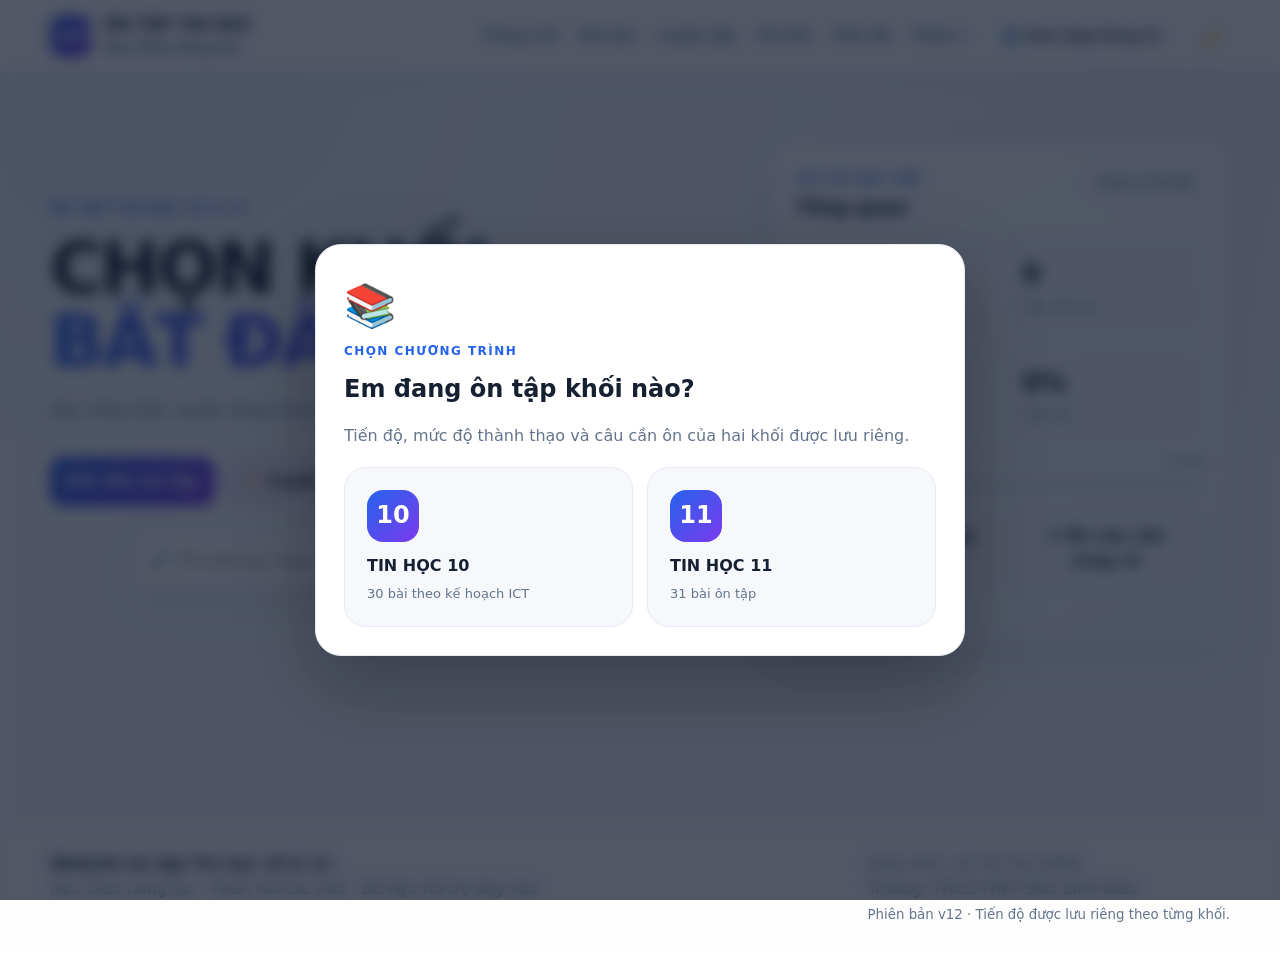
==== index.html @ 440d2042 "Nâng cấp website lên v12 - học theo năng lực" ====
<!doctype html>
<html lang="vi">
<head>
  <meta charset="utf-8">
  <meta name="viewport" content="width=device-width,initial-scale=1">
  <meta name="description" content="Hệ thống ôn tập số Tin học 10 và Tin học 11 theo hướng cá nhân hoá dựa trên dữ liệu học tập.">
  <title>Ôn tập Tin học 10 & 11 · Học theo năng lực</title>
  <link rel="stylesheet" href="style.css">
</head>
<body>
<header class="topbar">
  <div class="container nav">
    <div class="brand">
      <button id="courseBadge" class="brand-mark course-mark" title="Đổi khối">10/11</button>
      <div><span id="brandTitle">ÔN TẬP TIN HỌC</span><small id="brandSub">Học theo năng lực</small></div>
    </div>
    <nav id="navLinks" class="nav-links" aria-label="Điều hướng chính">
      <a href="#" data-nav="home">Trang chủ</a>
      <a href="#" data-nav="lessons">Bài học</a>
      <a href="#" data-nav="practice">Luyện tập</a>
      <a href="#" data-nav="exam">Thi thử</a>
      <a href="#" data-nav="progress">Tiến độ</a>
      <div class="more-nav">
        <button id="moreBtn" class="more-btn" type="button" aria-expanded="false">Thêm ▾</button>
        <div id="moreMenu" class="more-menu">
          <a href="#" data-nav="topics">Chủ đề</a>
          <a href="#" data-nav="flashcards">Flashcard</a>
          <a href="#" data-nav="wrong">Câu cần ôn</a>
          <a href="#" data-nav="guide">Hướng dẫn</a>
        </div>
      </div>
    </nav>
    <button id="studentBadge" class="student-badge" type="button" title="Sửa thông tin học sinh">👤 Chưa nhập thông tin</button>
    <button id="themeBtn" class="icon-btn" aria-label="Đổi giao diện">🌙</button>
    <button id="menuBtn" class="icon-btn menu-btn" aria-label="Mở menu">☰</button>
  </div>
</header>

<main class="container">
  <section id="view-home" class="view active">
    <div class="hero v12-hero">
      <div class="hero-main">
        <span class="eyebrow" id="heroEyebrow">ÔN TẬP TIN HỌC 10 & 11</span>
        <h1 id="heroTitle">CHỌN KHỐI<br><span class="gradient">BẮT ĐẦU ÔN TẬP</span></h1>
        <p id="heroText">Học theo bài, luyện theo mức độ, nhận phản hồi và lộ trình ôn tập phù hợp.</p>
        <div id="homeGreeting" class="home-greeting"></div>
        <div class="hero-actions">
          <button id="startBtn" class="btn primary">Bắt đầu ôn tập</button>
          <button id="adaptiveBtn" class="btn accent">✨ Luyện theo gợi ý</button>
          <button id="examBtn" class="btn ghost">Thi thử 30 câu</button>
          <button id="switchCourseBtn" class="btn ghost">Đổi khối</button>
        </div>
        <div class="search-wrap">
          <div class="search-box">🔎 <input id="searchInput" placeholder="Tìm bài học hoặc kiến thức..."></div>
          <div id="searchResults" class="search-results"></div>
        </div>
      </div>
      <aside class="hero-card v12-overview">
        <div class="overview-top"><div><span class="eyebrow">HỒ SƠ HỌC TẬP</span><h3 id="overviewTitle">Tổng quan</h3></div><span id="masteryBadge" class="mastery-badge neutral">Chưa có dữ liệu</span></div>
        <div class="stats">
          <div class="stat"><b id="statMastered">0</b><span>Thành thạo</span></div>
          <div class="stat"><b id="statAttempted">0</b><span>Câu đã làm</span></div>
          <div class="stat"><b id="statAccuracy">0%</b><span>Chính xác</span></div>
          <div class="stat"><b id="statProgress">0%</b><span>Tiến độ</span></div>
        </div>
        <div class="progress-copy"><span id="progressText">0/0 bài thành thạo</span><span>Tự lưu</span></div>
        <div class="progress-track"><span id="progressBar" style="width:0"></span></div>
        <div class="quick-row"><button id="diagnosticBtn">🎯 Đánh giá năng lực</button><button id="wrongBtn">↺ Ôn câu cần củng cố</button></div>
        <p class="source-note" id="courseNote"></p>
      </aside>
    </div>
    <div id="homeInsights" class="insight-grid"></div>
    <div id="homeCourseCards" class="course-inline"></div>
  </section>

  <section id="view-topics" class="view"><div class="section-head"><div><span class="eyebrow">LỘ TRÌNH ÔN TẬP</span><h2 id="topicHeading">Chủ đề</h2><p>Chọn chủ đề rồi mở từng bài để xem kiến thức và luyện tập.</p></div></div><div id="topicGrid" class="topic-grid"></div></section>
  <section id="view-lessons" class="view"><div class="section-head"><div><span class="eyebrow">BẢN ĐỒ BÀI HỌC</span><h2 id="lessonHeading">Bài học</h2><p class="status-legend"><span class="dot master"></span> Thành thạo ≥80% <span class="dot learning"></span> Đang củng cố 60–79% <span class="dot weak"></span> Cần ôn &lt;60%</p></div></div><div id="lessonGridAll" class="lesson-grid"></div></section>
  <section id="view-topic" class="view"><div id="topicDetail"></div></section>
  <section id="view-lesson" class="view"><div id="lessonDetail"></div></section>
  <section id="view-flashcards" class="view"><div id="flashContent"></div></section>
  <section id="view-practice" class="view"><div id="practiceContent"></div></section>
  <section id="view-quiz" class="view"><div class="quiz-shell"><div class="quiz-top"><div><h1 id="quizTitle">Luyện tập</h1><small id="quizStudent" class="quiz-student"></small></div><div class="quiz-badges"><span id="quizCounter">Câu 1/10</span><span id="quizTimer">⏱ --:--</span></div></div><div class="progress-track"><span id="quizProgress"></span></div><div id="quizBody" class="quiz-body"></div></div></section>
  <section id="view-results" class="view"><div id="resultContent"></div></section>
  <section id="view-wrong" class="view"><div id="wrongContent"></div></section>
  <section id="view-progress" class="view"><div id="progressContent"></div></section>
  <section id="view-guide" class="view"><div id="guideContent"></div></section>
</main>

<div id="courseGate" class="student-gate" aria-hidden="true"><div class="student-gate-card course-gate-card"><div class="student-gate-icon">📚</div><span class="eyebrow">CHỌN CHƯƠNG TRÌNH</span><h2>Em đang ôn tập khối nào?</h2><p>Tiến độ, mức độ thành thạo và câu cần ôn của hai khối được lưu riêng.</p><div class="course-choice-grid"><button class="course-choice" data-grade="10"><b>10</b><strong>TIN HỌC 10</strong><span>30 bài theo kế hoạch ICT</span></button><button class="course-choice" data-grade="11"><b>11</b><strong>TIN HỌC 11</strong><span>31 bài ôn tập</span></button></div></div></div>
<div id="studentGate" class="student-gate" aria-hidden="true"><div class="student-gate-card"><div class="student-gate-icon">🎓</div><span class="eyebrow">XÁC NHẬN HỌC SINH</span><h2>Nhập thông tin trước khi bắt đầu</h2><p>Thông tin được dùng để ghi nhận kết quả học tập và gửi về giáo viên.</p><label class="field-label" for="gateName">Họ và tên <b>*</b></label><input id="gateName" class="text-input" autocomplete="name" placeholder="Ví dụ: Nguyễn Văn An"><label class="field-label" for="gateClass">Lớp <b>*</b></label><input id="gateClass" class="text-input" placeholder="Ví dụ: 10A1 hoặc 11A1"><label class="field-label" for="gateCode">Mã học sinh / Số thứ tự <span>(nếu có)</span></label><input id="gateCode" class="text-input" placeholder="Ví dụ: 12"><div id="gateError" class="gate-error"></div><button id="gateSaveBtn" class="btn primary gate-save" type="button">Lưu thông tin và vào học</button><small>Có thể bấm tên học sinh trên thanh trên cùng để sửa.</small></div></div>
<iframe id="resultSink" name="resultSink" class="result-sink" title="Kênh gửi kết quả"></iframe>

<footer class="footer"><div class="container"><div><b id="footerCourse">Website ôn tập Tin học 10 & 11</b><br><span>Học theo năng lực · Phản hồi tức thời · Dữ liệu hỗ trợ dạy học</span></div><div>Giáo viên: Lê Thị Thu Diễm<br>Trường: THCS-THPT Đốc Binh Kiều<br><small>Phiên bản v12 · Tiến độ được lưu riêng theo từng khối.</small></div></div></footer>

<script src="config.js"></script><script src="tin11-lessons.js"></script><script src="tin11-questions.js"></script><script src="capture-tin11.js"></script><script src="tin10-data.js"></script><script src="courses.js"></script><script src="storage.js"></script><script src="app.js"></script>
</body></html>
---- style.css ----
:root{--bg:#f6f8fc;--card:#fff;--text:#172033;--muted:#64748b;--line:#e5eaf2;--brand:#2563eb;--brand2:#7c3aed;--ok:#059669;--bad:#dc2626;--warn:#d97706;--shadow:0 14px 40px rgba(31,41,55,.08);--radius:22px}
:root[data-theme="dark"]{--bg:#0f172a;--card:#172033;--text:#e8eef9;--muted:#9fb0c6;--line:#2a3950;--brand:#60a5fa;--brand2:#a78bfa;--shadow:0 18px 44px rgba(0,0,0,.26)}
*{box-sizing:border-box}html{scroll-behavior:smooth}body{margin:0;font-family:Inter,ui-sans-serif,system-ui,-apple-system,"Segoe UI",Roboto,Arial,sans-serif;background:var(--bg);color:var(--text);line-height:1.55}button,input{font:inherit}button{cursor:pointer}.container{width:min(1180px,calc(100% - 32px));margin:auto}.topbar{position:sticky;top:0;z-index:50;background:color-mix(in srgb,var(--card) 92%,transparent);backdrop-filter:blur(18px);border-bottom:1px solid var(--line)}.nav{height:72px;display:flex;align-items:center;gap:22px}.brand{display:flex;align-items:center;gap:12px;font-weight:900}.brand-mark{width:42px;height:42px;border-radius:14px;display:grid;place-items:center;background:linear-gradient(135deg,var(--brand),var(--brand2));color:#fff}.brand small{display:block;color:var(--muted);font-weight:600}.nav-links{margin-left:auto;display:flex;align-items:center;gap:4px}.nav-links a{color:var(--muted);text-decoration:none;padding:9px 10px;border-radius:12px;font-weight:700;font-size:14px}.nav-links a:hover{background:var(--bg);color:var(--text)}.icon-btn{border:1px solid var(--line);background:var(--card);color:var(--text);width:42px;height:42px;border-radius:13px}.menu-btn{display:none}.search-wrap{position:relative}.search-box{background:var(--card);border:1px solid var(--line);border-radius:16px;display:flex;align-items:center;padding:0 14px;max-width:520px;margin:28px auto 0;box-shadow:var(--shadow)}.search-box input{width:100%;border:0;outline:0;background:transparent;color:var(--text);padding:14px 8px}.search-results{position:absolute;left:50%;transform:translateX(-50%);width:min(520px,calc(100vw - 32px));z-index:30;background:var(--card);border:1px solid var(--line);border-radius:16px;box-shadow:var(--shadow);overflow:hidden}.search-results button{display:block;width:100%;text-align:left;padding:13px 15px;border:0;border-bottom:1px solid var(--line);background:var(--card);color:var(--text)}.search-results button:hover{background:var(--bg)}.search-results small{display:block;color:var(--muted);margin-top:3px}.no-result{padding:14px;color:var(--muted)}main{min-height:calc(100vh - 150px)}.view{display:none;padding:34px 0 64px}.view.active{display:block}.hero{display:grid;grid-template-columns:1.2fr .8fr;gap:34px;align-items:center;padding:40px 0}.eyebrow{font-size:12px;letter-spacing:.12em;font-weight:900;color:var(--brand)}h1{font-size:clamp(40px,6vw,72px);line-height:1.02;margin:12px 0 18px;letter-spacing:-.04em}.gradient{background:linear-gradient(90deg,var(--brand),var(--brand2));-webkit-background-clip:text;background-clip:text;color:transparent}.hero p{font-size:18px;color:var(--muted);max-width:760px}.hero-actions,.result-actions,.flash-controls{display:flex;gap:10px;flex-wrap:wrap}.btn{border:0;border-radius:14px;padding:11px 16px;font-weight:800;transition:.2s}.btn:hover{transform:translateY(-1px)}.btn.primary{background:linear-gradient(135deg,var(--brand),var(--brand2));color:#fff}.btn.ghost{background:var(--card);border:1px solid var(--line);color:var(--text)}.btn.danger{background:#fee2e2;color:#991b1b}.hero-card,.panel,.topic-card,.lesson-card,.lesson-hero,.result-hero{background:var(--card);border:1px solid var(--line);border-radius:var(--radius);box-shadow:var(--shadow)}.hero-card{padding:24px}.hero-card h3{margin:0 0 14px}.stats{display:grid;grid-template-columns:1fr 1fr;gap:12px}.stat{padding:16px;border-radius:16px;background:var(--bg)}.stat b{display:block;font-size:26px}.stat span{color:var(--muted);font-size:13px}.progress-track,.mini-progress{height:10px;background:var(--line);border-radius:999px;overflow:hidden}.progress-track span,.mini-progress span{display:block;height:100%;background:linear-gradient(90deg,var(--brand),var(--brand2));border-radius:inherit}.progress-copy{display:flex;justify-content:space-between;color:var(--muted);font-size:13px;margin:8px 0}.quick-row{display:grid;grid-template-columns:1fr 1fr;gap:10px;margin-top:18px}.quick-row button{padding:15px;border-radius:16px;border:1px solid var(--line);background:var(--bg);color:var(--text);font-weight:800}.section-head{display:flex;justify-content:space-between;gap:16px;align-items:end;margin:14px 0 22px}.section-head h2,.section-head h3{margin:0}.section-head p{margin:4px 0 0;color:var(--muted)}.topic-grid{display:grid;grid-template-columns:repeat(2,1fr);gap:18px}.topic-card{padding:22px;display:grid;grid-template-columns:auto 1fr;gap:16px}.topic-icon{width:54px;height:54px;border-radius:17px;background:var(--bg);display:grid;place-items:center;font-size:26px}.topic-card h3{margin:5px 0}.topic-card p{color:var(--muted)}.topic-card .btn{margin-top:14px}.lesson-grid{display:grid;grid-template-columns:repeat(3,1fr);gap:14px}.lesson-card{text-align:left;padding:18px;color:var(--text)}.lesson-card span{font-size:12px;color:var(--brand);font-weight:900}.lesson-card strong{display:block;margin:4px 0 10px}.lesson-card small{color:var(--muted)}.lesson-card.done{outline:2px solid color-mix(in srgb,var(--ok) 50%,transparent)}.text-btn{border:0;background:transparent;color:var(--brand);font-weight:800;padding:0 0 14px}.lesson-hero{padding:26px;margin-bottom:18px}.lesson-hero h2{font-size:34px;margin:6px 0}.lesson-hero p{color:var(--muted)}.content-grid{display:grid;grid-template-columns:1.1fr .9fr;gap:18px}.panel{padding:22px;margin-bottom:18px}.panel h3{margin-top:0}.key-list{padding-left:20px}.key-list li{margin:10px 0}.remember{padding:15px;border-radius:16px;background:color-mix(in srgb,var(--brand) 9%,var(--card));border:1px dashed color-mix(in srgb,var(--brand) 35%,var(--line));display:grid;gap:3px}.flashcard{perspective:1000px;height:250px}.flash-inner{position:relative;width:100%;height:100%;transition:transform .55s;transform-style:preserve-3d}.flashcard.flipped .flash-inner{transform:rotateY(180deg)}.flash-front,.flash-back{position:absolute;inset:0;backface-visibility:hidden;border-radius:20px;display:flex;flex-direction:column;justify-content:center;align-items:center;text-align:center;padding:24px;background:linear-gradient(145deg,color-mix(in srgb,var(--brand) 12%,var(--card)),var(--card));border:1px solid var(--line)}.flash-back{transform:rotateY(180deg);background:linear-gradient(145deg,color-mix(in srgb,var(--ok) 12%,var(--card)),var(--card))}.flash-front small,.flash-back small{font-weight:900;color:var(--muted);margin-bottom:12px}.flash-front strong,.flash-back strong{font-size:20px}.flash-controls{justify-content:center;margin-top:12px}.quiz-shell{max-width:860px;margin:auto}.quiz-top{display:flex;align-items:center;justify-content:space-between;gap:10px;margin-bottom:12px}.quiz-top h1{font-size:28px;margin:0}.quiz-badges{display:flex;gap:8px}.quiz-badges span{padding:8px 11px;background:var(--card);border:1px solid var(--line);border-radius:12px;font-weight:800;font-size:13px}.quiz-body{background:var(--card);border:1px solid var(--line);border-radius:var(--radius);padding:28px;box-shadow:var(--shadow)}.quiz-meta{display:flex;gap:8px;flex-wrap:wrap}.quiz-meta span{font-size:12px;background:var(--bg);padding:6px 9px;border-radius:999px;color:var(--muted);font-weight:800}.quiz-body h2{font-size:24px}.options{display:grid;gap:10px;margin:20px 0}.option{display:flex;align-items:center;gap:12px;text-align:left;padding:14px;border:1px solid var(--line);background:var(--card);color:var(--text);border-radius:16px}.option b{width:34px;height:34px;border-radius:11px;background:var(--bg);display:grid;place-items:center}.option:hover{border-color:var(--brand)}.option.selected{outline:2px solid var(--brand)}.feedback{border-radius:16px;padding:15px;margin:16px 0}.feedback.ok{background:color-mix(in srgb,var(--ok) 12%,var(--card));border:1px solid color-mix(in srgb,var(--ok) 28%,var(--line))}.feedback.bad{background:color-mix(in srgb,var(--bad) 10%,var(--card));border:1px solid color-mix(in srgb,var(--bad) 28%,var(--line))}.feedback p{margin:6px 0}.quiz-actions{display:flex;justify-content:space-between;margin-top:22px}.result-hero{padding:26px;display:flex;align-items:center;gap:24px;margin-bottom:18px}.score-ring{--p:0;width:150px;height:150px;border-radius:50%;display:grid;place-items:center;background:conic-gradient(var(--brand) calc(var(--p)*1%),var(--line) 0)}.score-ring:before{content:"";position:absolute;width:118px;height:118px;background:var(--card);border-radius:50%}.score-ring>div{position:relative;text-align:center}.score-ring strong{font-size:38px}.score-ring span{color:var(--muted)}.table-wrap{overflow:auto}table{width:100%;border-collapse:collapse}th,td{text-align:left;padding:11px;border-bottom:1px solid var(--line)}th{font-size:13px;color:var(--muted)}.review-item,.wrong-list article{background:var(--card);border:1px solid var(--line);border-radius:16px;padding:16px;margin:10px 0}.review-item.ok{border-left:5px solid var(--ok)}.review-item.bad{border-left:5px solid var(--bad)}.wrong-list article span,.wrong-list article small{display:block;color:var(--muted)}.wrong-list article b{display:block;margin:5px 0}.metrics{display:grid;grid-template-columns:repeat(4,1fr);gap:12px;margin-bottom:18px}.metric{background:var(--card);border:1px solid var(--line);border-radius:18px;padding:18px}.metric b{display:block;font-size:28px}.metric span{color:var(--muted);font-size:13px}.empty{text-align:center;padding:60px 20px;color:var(--muted)}.empty div{font-size:50px}.footer{border-top:1px solid var(--line);padding:28px 0;color:var(--muted)}.footer .container{display:flex;justify-content:space-between;gap:20px;flex-wrap:wrap}.footer b{color:var(--text)}.source-note{font-size:12px;color:var(--muted);margin-top:10px}.exam-cta{background:linear-gradient(135deg,color-mix(in srgb,var(--brand) 16%,var(--card)),color-mix(in srgb,var(--brand2) 12%,var(--card)));border:1px solid var(--line);border-radius:28px;padding:30px;display:grid;grid-template-columns:1fr auto;gap:20px;align-items:center;margin-top:24px}.exam-cta h2{margin:0}.exam-cta p{color:var(--muted)}
@media(max-width:900px){.hero,.content-grid{grid-template-columns:1fr}.topic-grid{grid-template-columns:1fr}.lesson-grid{grid-template-columns:repeat(2,1fr)}.nav-links{position:absolute;top:72px;left:16px;right:16px;display:none;flex-direction:column;align-items:stretch;background:var(--card);border:1px solid var(--line);border-radius:18px;padding:10px;box-shadow:var(--shadow)}.nav-links.open{display:flex}.menu-btn{display:block}.metrics{grid-template-columns:repeat(2,1fr)}}
@media(max-width:620px){.container{width:min(100% - 20px,1180px)}.nav{gap:8px}.brand small{display:none}.hero{padding:18px 0}.hero h1{font-size:42px}.stats,.lesson-grid{grid-template-columns:1fr}.topic-card{grid-template-columns:1fr}.topic-icon{width:46px;height:46px}.section-head{align-items:flex-start;flex-direction:column}.quiz-body{padding:18px}.quiz-body h2{font-size:20px}.quiz-top{align-items:flex-start;flex-direction:column}.result-hero{align-items:flex-start;flex-direction:column}.score-ring{width:130px;height:130px}.score-ring:before{width:100px;height:100px}.metrics{grid-template-columns:1fr 1fr}.exam-cta{grid-template-columns:1fr}.footer .container{flex-direction:column}}

.review-mode-grid{display:grid;grid-template-columns:repeat(3,1fr);gap:16px;margin-bottom:18px}
.review-mode-card{background:var(--card);border:1px solid var(--line);border-radius:22px;padding:22px;box-shadow:var(--shadow)}
.review-mode-card h3{margin:7px 0 8px;font-size:22px}.review-mode-card p{color:var(--muted);min-height:72px}
.review-icon{font-size:34px;margin-bottom:10px}.level-actions{display:flex;gap:10px;flex-wrap:wrap}
.matrix-total{font-weight:900;padding:9px 12px;border-radius:12px;background:var(--bg);border:1px solid var(--line)}
.matrix-note{font-size:13px;color:var(--muted);margin:14px 0 0}
.matrix-sum td{background:color-mix(in srgb,var(--brand) 8%,var(--card))}
.analysis-grid{display:grid;grid-template-columns:1fr 1fr;gap:18px}
@media(max-width:900px){.review-mode-grid{grid-template-columns:1fr}.analysis-grid{grid-template-columns:1fr}}

.guide-grid{display:grid;grid-template-columns:1fr 1fr;gap:18px}
.muted{color:var(--muted)}
.field-label{display:block;font-size:13px;font-weight:800;margin:14px 0 6px}
.text-input{width:100%;padding:12px 14px;border-radius:13px;border:1px solid var(--line);background:var(--bg);color:var(--text);outline:none}
.text-input:focus{border-color:var(--brand);box-shadow:0 0 0 3px color-mix(in srgb,var(--brand) 12%,transparent)}
.form-actions{display:flex;gap:10px;flex-wrap:wrap;margin-top:16px}
.evidence-metrics{display:grid;grid-template-columns:repeat(4,1fr);gap:9px;margin:14px 0}
.evidence-metrics div{background:var(--bg);padding:13px;border-radius:14px;text-align:center}
.evidence-metrics b{display:block;font-size:22px}.evidence-metrics span{font-size:11px;color:var(--muted)}
.step-list{padding-left:22px}.step-list li{margin:9px 0}
.notice{padding:13px 14px;border-radius:14px;background:color-mix(in srgb,var(--warn) 10%,var(--card));border:1px solid color-mix(in srgb,var(--warn) 25%,var(--line));color:var(--text)}
code{background:var(--bg);border:1px solid var(--line);padding:2px 5px;border-radius:6px}
@media(max-width:900px){.guide-grid{grid-template-columns:1fr}.evidence-metrics{grid-template-columns:repeat(2,1fr)}}

.student-badge{border:1px solid var(--line);background:var(--card);color:var(--text);border-radius:999px;padding:9px 12px;font-size:12px;font-weight:800;max-width:230px;white-space:nowrap;overflow:hidden;text-overflow:ellipsis;cursor:pointer}
.student-gate{position:fixed;inset:0;background:rgba(15,23,42,.72);backdrop-filter:blur(7px);z-index:9999;display:none;align-items:center;justify-content:center;padding:20px}
.student-gate.show{display:flex}.gate-open{overflow:hidden}
.student-gate-card{width:min(520px,100%);background:var(--card);border:1px solid var(--line);border-radius:26px;padding:28px;box-shadow:0 30px 80px rgba(0,0,0,.28)}
.student-gate-card h2{margin:8px 0}.student-gate-card p{color:var(--muted);line-height:1.55}.student-gate-card small{display:block;color:var(--muted);margin-top:12px;text-align:center}
.student-gate-icon{font-size:42px}.student-gate-card .field-label b{color:#dc2626}.student-gate-card .field-label span{font-weight:500;color:var(--muted)}
.gate-error{min-height:22px;margin-top:10px;color:#dc2626;font-weight:700;font-size:13px}.gate-save{width:100%;margin-top:6px}
.result-sink{display:none;width:0;height:0;border:0}
.quiz-student{display:block;font-size:12px;color:var(--muted);font-weight:700;margin-top:5px}
.sync-status{margin-top:10px;padding:10px 12px;border:1px solid var(--line);border-radius:12px;background:var(--bg);font-size:13px}
@media(max-width:760px){.student-badge{max-width:150px;padding:8px 10px}.student-gate-card{padding:22px}}

.course-mark{border:0;cursor:pointer;font-weight:900}.course-inline{display:grid;grid-template-columns:1fr 1fr;gap:18px;margin:8px 0 34px}.course-mini{background:var(--card);border:1px solid var(--line);border-radius:22px;padding:20px;display:flex;align-items:center;gap:16px;box-shadow:var(--shadow)}.course-mini .big{width:58px;height:58px;border-radius:18px;display:grid;place-items:center;background:linear-gradient(135deg,var(--brand),var(--brand2));color:#fff;font-size:25px;font-weight:900}.course-mini h3{margin:0}.course-mini p{margin:3px 0;color:var(--muted)}.course-mini.active{outline:2px solid var(--brand)}.course-choice-grid{display:grid;grid-template-columns:1fr 1fr;gap:14px;margin-top:18px}.course-choice{border:1px solid var(--line);background:var(--bg);color:var(--text);border-radius:22px;padding:22px;text-align:left}.course-choice:hover{border-color:var(--brand);transform:translateY(-2px)}.course-choice b{width:52px;height:52px;border-radius:16px;background:linear-gradient(135deg,var(--brand),var(--brand2));color:white;display:grid;place-items:center;font-size:24px;margin-bottom:12px}.course-choice strong,.course-choice span{display:block}.course-choice span{color:var(--muted);font-size:13px;margin-top:5px}.course-gate-card{width:min(650px,100%)}.badge-level{display:inline-flex;padding:4px 8px;border-radius:999px;background:var(--bg);color:var(--muted);font-size:11px;font-weight:800}.lesson-quiz-actions{display:flex;gap:10px;flex-wrap:wrap;margin-top:16px}.question-counts{display:flex;gap:8px;flex-wrap:wrap;margin:10px 0}.question-counts span{padding:5px 8px;border-radius:999px;background:var(--bg);font-size:12px;color:var(--muted)}.choice-correct{border-color:var(--ok)!important;background:color-mix(in srgb,var(--ok) 10%,var(--card))!important}.choice-wrong{border-color:var(--bad)!important;background:color-mix(in srgb,var(--bad) 8%,var(--card))!important}.practice-grid{display:grid;grid-template-columns:repeat(3,1fr);gap:16px}.practice-card{background:var(--card);border:1px solid var(--line);border-radius:20px;padding:20px}.practice-card h3{margin:4px 0 8px}.practice-card p{color:var(--muted)}.topic-chip{display:inline-block;padding:5px 8px;border-radius:999px;background:var(--bg);font-size:12px;color:var(--muted);margin:2px}.danger-zone{margin-top:20px;padding:16px;border:1px dashed color-mix(in srgb,var(--bad) 45%,var(--line));border-radius:16px}.prelike{white-space:pre-wrap;font-family:ui-monospace,SFMono-Regular,Consolas,monospace;background:var(--bg);border:1px solid var(--line);padding:12px;border-radius:12px}.answer-key{font-weight:900;color:var(--ok)}
@media(max-width:900px){.course-inline,.course-choice-grid,.practice-grid{grid-template-columns:1fr}.course-mini{align-items:flex-start}}

/* ===== v12 · Học theo năng lực ===== */
:root{--soft-brand:color-mix(in srgb,var(--brand) 9%,var(--card));--soft-ok:color-mix(in srgb,var(--ok) 10%,var(--card));--soft-warn:color-mix(in srgb,var(--warn) 10%,var(--card));--soft-bad:color-mix(in srgb,var(--bad) 8%,var(--card))}
body{background:radial-gradient(circle at 12% 4%,color-mix(in srgb,var(--brand) 7%,transparent),transparent 30%),radial-gradient(circle at 90% 8%,color-mix(in srgb,var(--brand2) 6%,transparent),transparent 28%),var(--bg)}
.topbar{box-shadow:0 6px 24px rgba(15,23,42,.04)}
.nav{gap:14px}.nav-links{gap:2px}.nav-links a{padding:9px 9px}.student-badge{max-width:190px}
.more-nav{position:relative}.more-btn{border:0;background:transparent;color:var(--muted);padding:9px 10px;border-radius:12px;font-weight:800;font-size:14px}.more-btn:hover{background:var(--bg);color:var(--text)}
.more-menu{display:none;position:absolute;right:0;top:46px;width:190px;background:var(--card);border:1px solid var(--line);border-radius:16px;padding:8px;box-shadow:var(--shadow);z-index:80}.more-menu.open{display:grid}.more-menu a{display:block;padding:10px 12px}
.v12-hero{align-items:stretch;padding-top:34px}.hero-main{align-self:center}.v12-overview{align-self:stretch;display:flex;flex-direction:column;justify-content:center;background:linear-gradient(155deg,var(--card),color-mix(in srgb,var(--brand) 5%,var(--card)))}
.home-greeting{display:flex;align-items:center;gap:9px;flex-wrap:wrap;margin:-2px 0 17px}.home-greeting b{font-size:15px}.home-greeting span{font-size:13px;color:var(--muted);padding:5px 9px;border-radius:999px;background:var(--card);border:1px solid var(--line)}
.btn.accent{background:color-mix(in srgb,var(--brand2) 12%,var(--card));border:1px solid color-mix(in srgb,var(--brand2) 28%,var(--line));color:var(--text)}
.overview-top{display:flex;align-items:flex-start;justify-content:space-between;gap:12px;margin-bottom:14px}.overview-top h3{margin:2px 0}.mastery-badge{display:inline-flex;padding:7px 10px;border-radius:999px;font-weight:900;font-size:11px;white-space:nowrap;border:1px solid var(--line)}.mastery-badge.master{background:var(--soft-ok);color:var(--ok)}.mastery-badge.learning{background:var(--soft-warn);color:var(--warn)}.mastery-badge.weak{background:var(--soft-bad);color:var(--bad)}.mastery-badge.neutral{background:var(--bg);color:var(--muted)}
.insight-grid{display:grid;grid-template-columns:1.15fr 1fr 1fr;gap:16px;margin:0 0 24px}.insight-card{background:var(--card);border:1px solid var(--line);border-radius:22px;padding:20px;display:flex;gap:14px;box-shadow:var(--shadow);min-height:176px}.insight-card.recommendation{background:linear-gradient(145deg,color-mix(in srgb,var(--brand) 10%,var(--card)),var(--card))}.insight-card.diagnostic{background:linear-gradient(145deg,color-mix(in srgb,var(--brand2) 8%,var(--card)),var(--card))}.insight-icon{font-size:30px;line-height:1}.insight-card small{font-size:11px;font-weight:900;letter-spacing:.08em;color:var(--muted)}.insight-card h3{margin:4px 0 7px;font-size:19px}.insight-card p{margin:0 0 8px;color:var(--muted);font-size:14px}.insight-card .text-btn{padding:4px 0 0}
.mini-progress{height:6px;margin:-7px 0 2px}.topic-card{transition:.2s}.topic-card:hover,.lesson-card:hover,.course-mini:hover{transform:translateY(-2px);border-color:color-mix(in srgb,var(--brand) 35%,var(--line))}
.status-legend{font-size:13px!important;display:flex;gap:10px;align-items:center;flex-wrap:wrap}.dot{width:9px;height:9px;border-radius:50%;display:inline-block}.dot.master{background:var(--ok)}.dot.learning{background:var(--warn)}.dot.weak{background:var(--bad)}
.lesson-card{transition:.2s;position:relative;overflow:hidden}.lesson-card:before{content:"";position:absolute;left:0;top:0;bottom:0;width:4px;background:var(--line)}.lesson-card.status-master:before{background:var(--ok)}.lesson-card.status-learning:before{background:var(--warn)}.lesson-card.status-weak:before{background:var(--bad)}.lesson-card.status-legacy:before{background:var(--brand)}
.lesson-card-top{display:flex;justify-content:space-between;align-items:center;gap:8px}.lesson-card-top>span{white-space:nowrap}.status-pill{font-style:normal;font-size:10px!important;border-radius:999px;padding:4px 7px;font-weight:900!important;white-space:nowrap}.status-pill.master{background:var(--soft-ok);color:var(--ok)}.status-pill.learning{background:var(--soft-warn);color:var(--warn)}.status-pill.weak{background:var(--soft-bad);color:var(--bad)}.status-pill.legacy{background:var(--soft-brand);color:var(--brand)}.status-pill.new{background:var(--bg);color:var(--muted)}
.lesson-hero-v12{display:grid;grid-template-columns:1fr auto;gap:16px;align-items:start}.lesson-hero-v12 .question-counts,.lesson-hero-v12 .lesson-quiz-actions{grid-column:1/-1}.lesson-status-box{min-width:210px;padding:14px 16px;border-radius:18px;border:1px solid var(--line);display:grid;gap:2px}.lesson-status-box small{font-size:10px;font-weight:900;color:var(--muted);letter-spacing:.08em}.lesson-status-box b{font-size:16px}.lesson-status-box span{font-size:12px;color:var(--muted)}.lesson-status-box.master{background:var(--soft-ok)}.lesson-status-box.learning{background:var(--soft-warn)}.lesson-status-box.weak{background:var(--soft-bad)}.lesson-status-box.legacy{background:var(--soft-brand)}
.mastery-hint{display:inline-flex;align-items:center;padding:9px 12px;border-radius:12px;background:var(--bg);border:1px solid var(--line);font-size:12px;font-weight:800;color:var(--muted)}.mastery-hint.success{background:var(--soft-ok);color:var(--ok)}
.v12-practice{grid-template-columns:repeat(3,1fr)}.practice-card{transition:.2s}.practice-card:hover{transform:translateY(-2px)}.practice-card.featured{background:linear-gradient(145deg,color-mix(in srgb,var(--brand) 12%,var(--card)),var(--card));border-color:color-mix(in srgb,var(--brand) 35%,var(--line))}
.v12-result{align-items:flex-start}.result-summary{flex:1}.result-status{display:inline-flex;gap:10px;align-items:center;margin:4px 0 2px;padding:8px 11px;border-radius:12px;font-size:12px}.result-status b{font-size:13px}.result-status.master{background:var(--soft-ok);color:var(--ok)}.result-status.learning{background:var(--soft-warn);color:var(--warn)}.result-status.weak{background:var(--soft-bad);color:var(--bad)}
.evidence-note{display:grid;gap:2px;margin:10px 0;padding:10px 12px;border-radius:14px;background:var(--soft-brand);border:1px solid color-mix(in srgb,var(--brand) 24%,var(--line));font-size:13px}.evidence-note span{color:var(--muted);font-size:12px}
.analysis-grid-v12{display:grid;grid-template-columns:1.2fr .8fr;gap:18px}.level-analysis-list{display:grid;gap:12px}.level-analysis{padding:13px;border-radius:15px;background:var(--bg);border:1px solid var(--line)}.level-analysis>div:first-child{display:flex;justify-content:space-between;gap:10px}.level-analysis small{display:block;color:var(--muted);margin-top:5px}.level-track{height:8px;background:var(--line);border-radius:999px;overflow:hidden;margin-top:8px}.level-track span{display:block;height:100%;border-radius:inherit;background:var(--brand)}.level-analysis.master .level-track span,.level-track span.master{background:var(--ok)}.level-analysis.learning .level-track span,.level-track span.learning{background:var(--warn)}.level-analysis.weak .level-track span,.level-track span.weak{background:var(--bad)}.level-track span.neutral{background:var(--line)}
.recommendation-panel{background:linear-gradient(145deg,color-mix(in srgb,var(--brand2) 7%,var(--card)),var(--card))}.recommendation-panel h3{font-size:25px}.recommend-lesson{display:grid;gap:4px;padding:13px;margin:14px 0;border-radius:15px;background:var(--bg);border:1px solid var(--line)}.recommend-lesson small{font-size:10px;color:var(--muted);font-weight:900}.positive-note{padding:10px 12px;border-radius:13px;background:var(--soft-ok);font-size:13px!important}
.recovery{display:flex!important;align-items:center;gap:10px;margin:8px 0}.recovery>span{font-size:12px;color:var(--muted);min-width:88px}.recovery>div{height:7px;flex:1;background:var(--line);border-radius:999px;overflow:hidden}.recovery i{display:block;height:100%;background:var(--ok);border-radius:inherit}
.progress-layout{display:grid;grid-template-columns:1.1fr .9fr;gap:18px}.progress-level{padding:12px 0;border-bottom:1px solid var(--line)}.progress-level:last-child{border-bottom:0}.progress-level>div:first-child{display:flex;justify-content:space-between}.progress-level small{color:var(--muted)}
.diagnostic-compare{display:grid;grid-template-columns:1fr auto 1fr;gap:10px;align-items:center;margin:12px 0 16px}.diagnostic-compare>div:not(.compare-arrow){background:var(--bg);border:1px solid var(--line);border-radius:16px;padding:16px;text-align:center}.diagnostic-compare small,.diagnostic-compare span{display:block;color:var(--muted)}.diagnostic-compare b{display:block;font-size:30px}.compare-arrow{text-align:center;color:var(--brand);font-size:20px}.compare-arrow strong{display:block;font-size:13px}.empty.compact{padding:20px}.empty.compact div{font-size:34px}
.compact-lessons{grid-template-columns:repeat(4,1fr)}.compact-lessons .lesson-card{padding:14px}.compact-lessons .lesson-card strong{font-size:13px}.compact-lessons .status-pill{display:none}
.badge-grid{display:grid;grid-template-columns:repeat(4,1fr);gap:12px}.learning-badge{display:flex;gap:10px;align-items:center;border:1px solid var(--line);border-radius:16px;padding:14px;opacity:.52;background:var(--bg)}.learning-badge.earned{opacity:1;background:var(--soft-brand);border-color:color-mix(in srgb,var(--brand) 25%,var(--line))}.learning-badge>span{font-size:28px}.learning-badge b,.learning-badge small{display:block}.learning-badge small{color:var(--muted)}
.footer{background:color-mix(in srgb,var(--card) 80%,transparent)}

@media(max-width:1040px){.student-badge{max-width:145px}.nav-links a,.more-btn{font-size:13px;padding:8px}.insight-grid{grid-template-columns:1fr 1fr}.insight-card.recommendation{grid-column:1/-1}.compact-lessons{grid-template-columns:repeat(3,1fr)}}
@media(max-width:900px){.more-nav{width:100%}.more-btn{width:100%;text-align:left}.more-menu{position:static;width:100%;box-shadow:none;border:0;background:var(--bg);margin-top:4px}.nav-links .more-menu a{padding-left:22px}.insight-grid,.analysis-grid-v12,.progress-layout{grid-template-columns:1fr}.insight-card.recommendation{grid-column:auto}.v12-practice{grid-template-columns:1fr 1fr}.compact-lessons{grid-template-columns:repeat(2,1fr)}}
@media(max-width:620px){.v12-practice,.insight-grid,.compact-lessons,.badge-grid{grid-template-columns:1fr}.lesson-hero-v12{grid-template-columns:1fr}.lesson-status-box{min-width:0}.diagnostic-compare{grid-template-columns:1fr}.compare-arrow{transform:rotate(90deg)}.overview-top{flex-direction:column}.quick-row{grid-template-columns:1fr}.hero-actions .btn{flex:1 1 46%}.insight-card{min-height:0}.status-legend{display:none}}
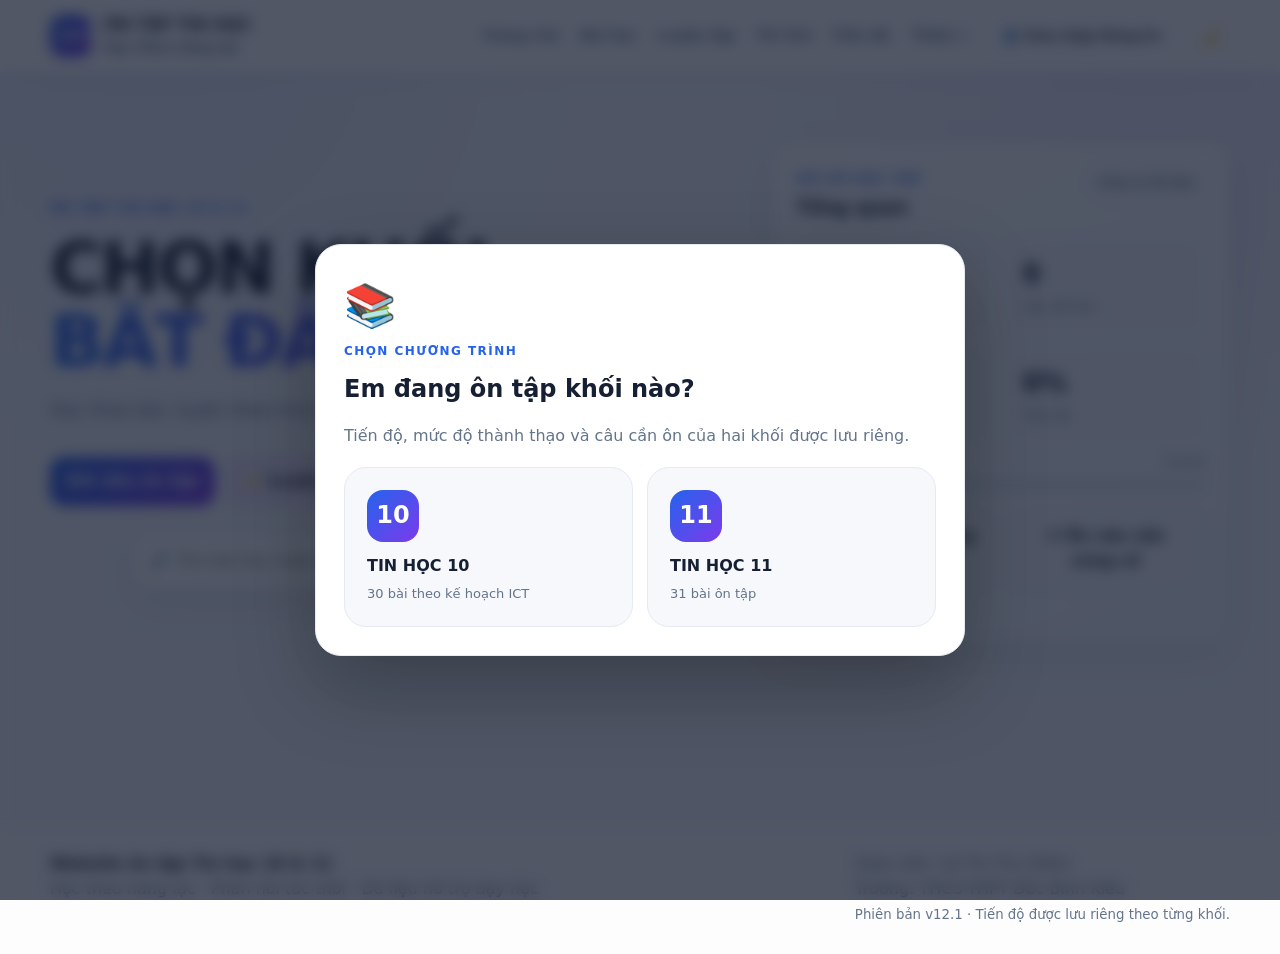
==== commit f827bae3: "Cập nhật v12.1 - cải tiến làm bài và thời gian đánh giá" ====
--- a/index.html
+++ b/index.html
@@ -88,9 +88,23 @@
 
 <div id="courseGate" class="student-gate" aria-hidden="true"><div class="student-gate-card course-gate-card"><div class="student-gate-icon">📚</div><span class="eyebrow">CHỌN CHƯƠNG TRÌNH</span><h2>Em đang ôn tập khối nào?</h2><p>Tiến độ, mức độ thành thạo và câu cần ôn của hai khối được lưu riêng.</p><div class="course-choice-grid"><button class="course-choice" data-grade="10"><b>10</b><strong>TIN HỌC 10</strong><span>30 bài theo kế hoạch ICT</span></button><button class="course-choice" data-grade="11"><b>11</b><strong>TIN HỌC 11</strong><span>31 bài ôn tập</span></button></div></div></div>
 <div id="studentGate" class="student-gate" aria-hidden="true"><div class="student-gate-card"><div class="student-gate-icon">🎓</div><span class="eyebrow">XÁC NHẬN HỌC SINH</span><h2>Nhập thông tin trước khi bắt đầu</h2><p>Thông tin được dùng để ghi nhận kết quả học tập và gửi về giáo viên.</p><label class="field-label" for="gateName">Họ và tên <b>*</b></label><input id="gateName" class="text-input" autocomplete="name" placeholder="Ví dụ: Nguyễn Văn An"><label class="field-label" for="gateClass">Lớp <b>*</b></label><input id="gateClass" class="text-input" placeholder="Ví dụ: 10A1 hoặc 11A1"><label class="field-label" for="gateCode">Mã học sinh / Số thứ tự <span>(nếu có)</span></label><input id="gateCode" class="text-input" placeholder="Ví dụ: 12"><div id="gateError" class="gate-error"></div><button id="gateSaveBtn" class="btn primary gate-save" type="button">Lưu thông tin và vào học</button><small>Có thể bấm tên học sinh trên thanh trên cùng để sửa.</small></div></div>
+
+<div id="submitGate" class="submit-gate" aria-hidden="true">
+  <div class="submit-gate-card">
+    <div class="student-gate-icon">📝</div>
+    <span class="eyebrow">KIỂM TRA TRƯỚC KHI NỘP</span>
+    <h2 id="submitGateCount">Bạn còn câu chưa trả lời.</h2>
+    <p id="submitGateList">Hãy kiểm tra lại trước khi nộp.</p>
+    <div class="submit-gate-actions">
+      <button id="submitContinue" class="btn primary" type="button">Đi đến câu chưa trả lời</button>
+      <button id="submitAnyway" class="btn ghost" type="button">Vẫn nộp bài</button>
+    </div>
+    <small>Sau khi nộp, đáp án sẽ được khóa và hệ thống mới hiển thị đúng/sai cùng giải thích.</small>
+  </div>
+</div>
 <iframe id="resultSink" name="resultSink" class="result-sink" title="Kênh gửi kết quả"></iframe>
 
-<footer class="footer"><div class="container"><div><b id="footerCourse">Website ôn tập Tin học 10 & 11</b><br><span>Học theo năng lực · Phản hồi tức thời · Dữ liệu hỗ trợ dạy học</span></div><div>Giáo viên: Lê Thị Thu Diễm<br>Trường: THCS-THPT Đốc Binh Kiều<br><small>Phiên bản v12 · Tiến độ được lưu riêng theo từng khối.</small></div></div></footer>
+<footer class="footer"><div class="container"><div><b id="footerCourse">Website ôn tập Tin học 10 & 11</b><br><span>Học theo năng lực · Phản hồi tức thời · Dữ liệu hỗ trợ dạy học</span></div><div>Giáo viên: Lê Thị Thu Diễm<br>Trường: THCS-THPT Đốc Binh Kiều<br><small>Phiên bản v12.1 · Tiến độ được lưu riêng theo từng khối.</small></div></div></footer>
 
 <script src="config.js"></script><script src="tin11-lessons.js"></script><script src="tin11-questions.js"></script><script src="capture-tin11.js"></script><script src="tin10-data.js"></script><script src="courses.js"></script><script src="storage.js"></script><script src="app.js"></script>
 </body></html>
--- a/style.css
+++ b/style.css
@@ -76,3 +76,28 @@
 @media(max-width:1040px){.student-badge{max-width:145px}.nav-links a,.more-btn{font-size:13px;padding:8px}.insight-grid{grid-template-columns:1fr 1fr}.insight-card.recommendation{grid-column:1/-1}.compact-lessons{grid-template-columns:repeat(3,1fr)}}
 @media(max-width:900px){.more-nav{width:100%}.more-btn{width:100%;text-align:left}.more-menu{position:static;width:100%;box-shadow:none;border:0;background:var(--bg);margin-top:4px}.nav-links .more-menu a{padding-left:22px}.insight-grid,.analysis-grid-v12,.progress-layout{grid-template-columns:1fr}.insight-card.recommendation{grid-column:auto}.v12-practice{grid-template-columns:1fr 1fr}.compact-lessons{grid-template-columns:repeat(2,1fr)}}
 @media(max-width:620px){.v12-practice,.insight-grid,.compact-lessons,.badge-grid{grid-template-columns:1fr}.lesson-hero-v12{grid-template-columns:1fr}.lesson-status-box{min-width:0}.diagnostic-compare{grid-template-columns:1fr}.compare-arrow{transform:rotate(90deg)}.overview-top{flex-direction:column}.quick-row{grid-template-columns:1fr}.hero-actions .btn{flex:1 1 46%}.insight-card{min-height:0}.status-legend{display:none}}
+
+/* v12.1 · Trải nghiệm làm bài */
+.answer-hint{margin:6px 0 16px;color:var(--muted);font-size:13px}
+.quiz-action-right{display:flex;gap:10px;flex-wrap:wrap;justify-content:flex-end}
+.btn.submit-quiz{background:linear-gradient(135deg,var(--brand),var(--brand2));color:#fff}
+.question-navigator{margin:22px 0 8px;padding:16px;border-radius:18px;background:var(--bg);border:1px solid var(--line)}
+.question-nav-head{display:flex;justify-content:space-between;gap:12px;align-items:center;margin-bottom:12px}
+.question-nav-head small{color:var(--muted)}
+.question-nav-grid{display:grid;grid-template-columns:repeat(10,1fr);gap:8px}
+.question-nav-btn{height:36px;border-radius:10px;border:1px solid var(--line);background:var(--card);color:var(--muted);font-weight:800}
+.question-nav-btn:hover{border-color:var(--brand);color:var(--text)}
+.question-nav-btn.answered{background:color-mix(in srgb,var(--brand) 12%,var(--card));border-color:color-mix(in srgb,var(--brand) 42%,var(--line));color:var(--text)}
+.question-nav-btn.current{outline:2px solid var(--brand);outline-offset:1px;color:var(--brand)}
+#quizTimer.timer-warning{border-color:#f59e0b;background:color-mix(in srgb,#f59e0b 12%,var(--card));color:#9a5b00}
+#quizTimer.timer-urgent{border-color:#ef4444;background:color-mix(in srgb,#ef4444 12%,var(--card));color:#b91c1c;font-weight:900}
+.submit-gate{position:fixed;inset:0;z-index:120;display:none;place-items:center;padding:20px;background:rgba(15,23,42,.55);backdrop-filter:blur(7px)}
+.submit-gate.show{display:grid}
+.submit-gate-card{width:min(560px,100%);background:var(--card);border:1px solid var(--line);border-radius:26px;box-shadow:var(--shadow);padding:28px;text-align:center}
+.submit-gate-card h2{margin:10px 0 8px;font-size:25px}
+.submit-gate-card p{color:var(--muted);margin:0 0 18px}
+.submit-gate-card small{display:block;color:var(--muted);margin-top:15px}
+.submit-gate-actions{display:flex;gap:10px;justify-content:center;flex-wrap:wrap}
+.timeout-note{border-color:color-mix(in srgb,#ef4444 35%,var(--line))!important}
+@media(max-width:760px){.question-nav-grid{grid-template-columns:repeat(6,1fr)}.question-nav-head{align-items:flex-start;flex-direction:column}.quiz-actions{gap:10px;align-items:flex-end}.quiz-action-right{justify-content:flex-end}}
+@media(max-width:460px){.question-nav-grid{grid-template-columns:repeat(5,1fr)}.quiz-actions{flex-direction:column-reverse;align-items:stretch}.quiz-actions>.btn,.quiz-action-right,.quiz-action-right .btn{width:100%}.quiz-action-right{display:grid;grid-template-columns:1fr}.submit-gate-actions{display:grid}.submit-gate-actions .btn{width:100%}}
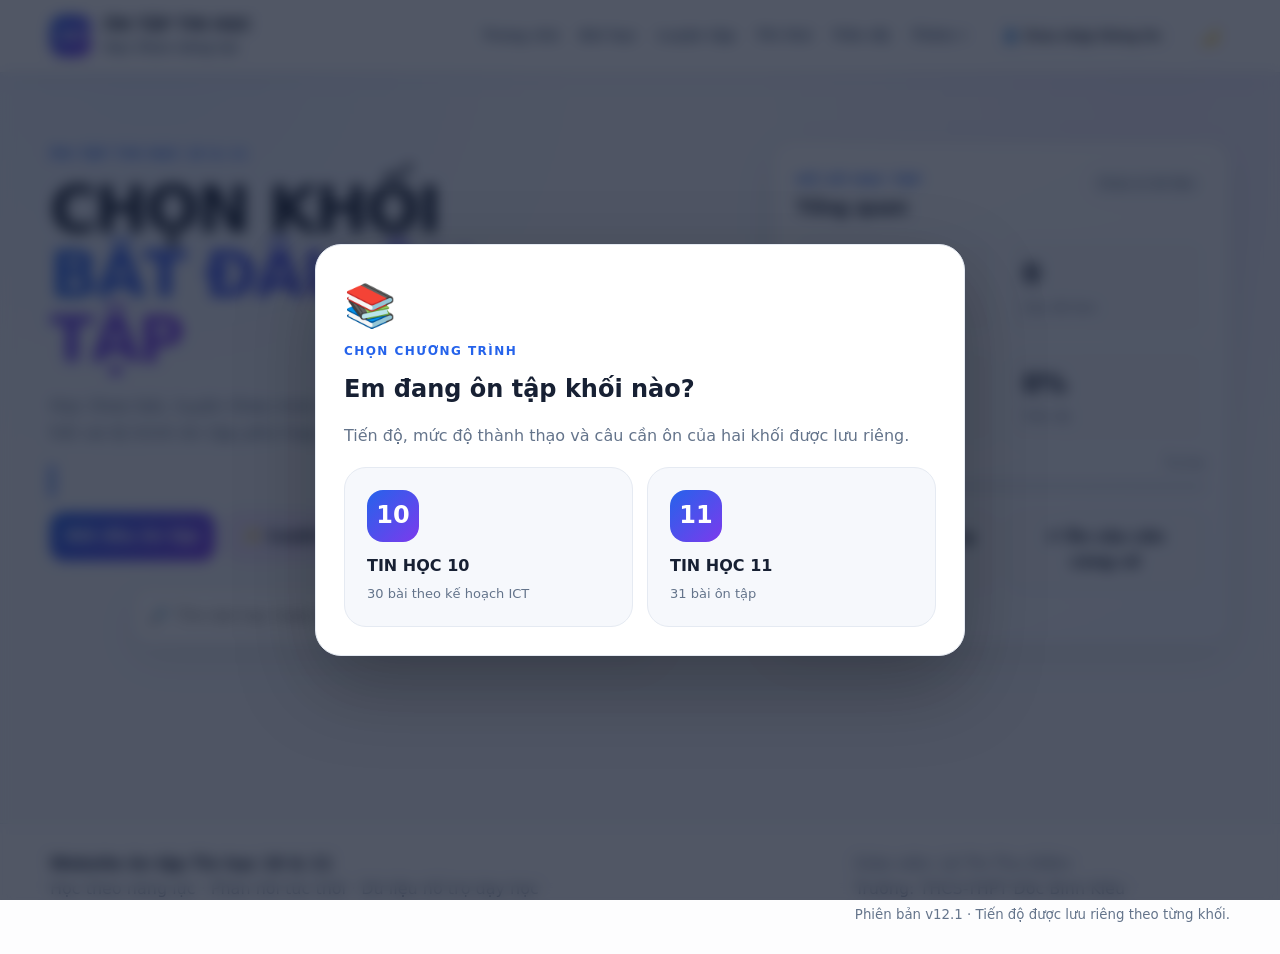
==== commit e71a5412: "Cập nhật v12.3 - thêm bìa sách và hiệu ứng trang chủ" ====
--- a/index.html
+++ b/index.html
@@ -40,9 +40,29 @@
   <section id="view-home" class="view active">
     <div class="hero v12-hero">
       <div class="hero-main">
-        <span class="eyebrow" id="heroEyebrow">ÔN TẬP TIN HỌC 10 & 11</span>
-        <h1 id="heroTitle">CHỌN KHỐI<br><span class="gradient">BẮT ĐẦU ÔN TẬP</span></h1>
-        <p id="heroText">Học theo bài, luyện theo mức độ, nhận phản hồi và lộ trình ôn tập phù hợp.</p>
+        <div class="hero-intro-grid">
+          <div class="hero-copy">
+            <span class="eyebrow" id="heroEyebrow">ÔN TẬP TIN HỌC 10 & 11</span>
+            <h1 id="heroTitle">CHỌN KHỐI<br><span class="gradient">BẮT ĐẦU ÔN TẬP</span></h1>
+            <p id="heroText">Học theo bài, luyện theo mức độ, nhận phản hồi và lộ trình ôn tập phù hợp.</p>
+            <div class="hero-slogan" aria-hidden="true">
+              <span>Học đúng phần cần học</span>
+              <span>Ôn đúng nội dung còn yếu</span>
+              <span>Luyện theo bài · theo chủ đề · theo mức độ</span>
+              <span>Theo dõi tiến bộ sau mỗi lần làm bài</span>
+            </div>
+          </div>
+          <div class="book-showcase" aria-label="Sách giáo khoa Tin học 10 và Tin học 11">
+            <figure class="book-card book-card-10">
+              <img src="book-tin10.png" alt="Bìa sách Tin học 10 - Kết nối tri thức với cuộc sống">
+              <figcaption>Tin học 10</figcaption>
+            </figure>
+            <figure class="book-card book-card-11">
+              <img src="book-tin11.png" alt="Bìa sách Tin học 11 - Định hướng Tin học ứng dụng">
+              <figcaption>Tin học 11</figcaption>
+            </figure>
+          </div>
+        </div>
         <div id="homeGreeting" class="home-greeting"></div>
         <div class="hero-actions">
           <button id="startBtn" class="btn primary">Bắt đầu ôn tập</button>
--- a/style.css
+++ b/style.css
@@ -64,7 +64,7 @@
 .v12-practice{grid-template-columns:repeat(3,1fr)}.practice-card{transition:.2s}.practice-card:hover{transform:translateY(-2px)}.practice-card.featured{background:linear-gradient(145deg,color-mix(in srgb,var(--brand) 12%,var(--card)),var(--card));border-color:color-mix(in srgb,var(--brand) 35%,var(--line))}
 .v12-result{align-items:flex-start}.result-summary{flex:1}.result-status{display:inline-flex;gap:10px;align-items:center;margin:4px 0 2px;padding:8px 11px;border-radius:12px;font-size:12px}.result-status b{font-size:13px}.result-status.master{background:var(--soft-ok);color:var(--ok)}.result-status.learning{background:var(--soft-warn);color:var(--warn)}.result-status.weak{background:var(--soft-bad);color:var(--bad)}
 .evidence-note{display:grid;gap:2px;margin:10px 0;padding:10px 12px;border-radius:14px;background:var(--soft-brand);border:1px solid color-mix(in srgb,var(--brand) 24%,var(--line));font-size:13px}.evidence-note span{color:var(--muted);font-size:12px}
-.analysis-grid-v12{display:grid;grid-template-columns:1.2fr .8fr;gap:18px}.level-analysis-list{display:grid;gap:12px}.level-analysis{padding:13px;border-radius:15px;background:var(--bg);border:1px solid var(--line)}.level-analysis>div:first-child{display:flex;justify-content:space-between;gap:10px}.level-analysis small{display:block;color:var(--muted);margin-top:5px}.level-track{height:8px;background:var(--line);border-radius:999px;overflow:hidden;margin-top:8px}.level-track span{display:block;height:100%;border-radius:inherit;background:var(--brand)}.level-analysis.master .level-track span,.level-track span.master{background:var(--ok)}.level-analysis.learning .level-track span,.level-track span.learning{background:var(--warn)}.level-analysis.weak .level-track span,.level-track span.weak{background:var(--bad)}.level-track span.neutral{background:var(--line)}
+.analysis-grid-v12{display:grid;grid-template-columns:1.2fr .8fr;gap:18px}.level-analysis-list{display:grid;gap:12px}.level-analysis{padding:13px;border-radius:15px;background:var(--bg);border:1px solid var(--line)}.level-analysis>div:first-child{display:flex;justify-content:space-between;gap:10px}.level-analysis small{display:block;color:var(--muted);margin-top:5px}.level-track{height:8px;background:var(--line);border-radius:999px;overflow:hidden;margin-top:8px}.level-track span{display:block;height:100%;border-radius:inherit;background:var(--brand)}.level-analysis.master .level-track span,.level-track span.master{background:var(--ok)}.level-analysis.learning .level-track span,.level-track span.learning{background:var(--warn)}.level-analysis.weak .level-track span,.level-track span.weak{background:var(--bad)}.level-track span.neutral{background:var(--line)}.level-analysis.neutral{border-style:dashed}.level-analysis.neutral>div:first-child span,.level-analysis.neutral small{color:var(--muted)}
 .recommendation-panel{background:linear-gradient(145deg,color-mix(in srgb,var(--brand2) 7%,var(--card)),var(--card))}.recommendation-panel h3{font-size:25px}.recommend-lesson{display:grid;gap:4px;padding:13px;margin:14px 0;border-radius:15px;background:var(--bg);border:1px solid var(--line)}.recommend-lesson small{font-size:10px;color:var(--muted);font-weight:900}.positive-note{padding:10px 12px;border-radius:13px;background:var(--soft-ok);font-size:13px!important}
 .recovery{display:flex!important;align-items:center;gap:10px;margin:8px 0}.recovery>span{font-size:12px;color:var(--muted);min-width:88px}.recovery>div{height:7px;flex:1;background:var(--line);border-radius:999px;overflow:hidden}.recovery i{display:block;height:100%;background:var(--ok);border-radius:inherit}
 .progress-layout{display:grid;grid-template-columns:1.1fr .9fr;gap:18px}.progress-level{padding:12px 0;border-bottom:1px solid var(--line)}.progress-level:last-child{border-bottom:0}.progress-level>div:first-child{display:flex;justify-content:space-between}.progress-level small{color:var(--muted)}
@@ -101,3 +101,26 @@
 .timeout-note{border-color:color-mix(in srgb,#ef4444 35%,var(--line))!important}
 @media(max-width:760px){.question-nav-grid{grid-template-columns:repeat(6,1fr)}.question-nav-head{align-items:flex-start;flex-direction:column}.quiz-actions{gap:10px;align-items:flex-end}.quiz-action-right{justify-content:flex-end}}
 @media(max-width:460px){.question-nav-grid{grid-template-columns:repeat(5,1fr)}.quiz-actions{flex-direction:column-reverse;align-items:stretch}.quiz-actions>.btn,.quiz-action-right,.quiz-action-right .btn{width:100%}.quiz-action-right{display:grid;grid-template-columns:1fr}.submit-gate-actions{display:grid}.submit-gate-actions .btn{width:100%}}
+
+/* ===== v12.3 · Hero có bìa SGK + slogan chuyển động nhẹ ===== */
+.hero-intro-grid{display:grid;grid-template-columns:minmax(0,1fr) 238px;gap:22px;align-items:center}
+.hero-copy{min-width:0}.hero-copy h1{font-size:clamp(38px,5vw,66px)}
+.book-showcase{display:flex;align-items:flex-end;justify-content:center;gap:10px;min-height:268px;padding:8px 0 4px;perspective:900px}
+.book-card{width:108px;margin:0;text-align:center;position:relative;transition:transform .28s ease,filter .28s ease;transform-origin:50% 90%}
+.book-card img{display:block;width:100%;height:auto;border-radius:11px;box-shadow:0 16px 32px rgba(15,23,42,.18),0 4px 10px rgba(15,23,42,.10);border:1px solid color-mix(in srgb,var(--line) 70%,transparent);animation:bookFloat 5.2s ease-in-out infinite;will-change:transform}
+.book-card-11 img{animation-delay:-2.6s}.book-card-10{transform:rotate(-2deg)}.book-card-11{transform:rotate(2deg)}
+.book-card figcaption{margin-top:8px;font-size:12px;font-weight:900;color:var(--muted);letter-spacing:.02em}
+.book-card:hover{transform:translateY(-5px) scale(1.045) rotate(0deg);filter:saturate(1.04)}
+.book-card:hover img{animation-play-state:paused;box-shadow:0 22px 42px rgba(15,23,42,.24),0 7px 15px rgba(15,23,42,.12)}
+@keyframes bookFloat{0%,100%{transform:translateY(0) rotateZ(0deg)}50%{transform:translateY(-8px) rotateZ(.35deg)}}
+
+.hero-slogan{position:relative;margin-top:14px;height:32px;max-width:560px;overflow:hidden;border-left:4px solid var(--brand);padding-left:12px;color:var(--brand);font-weight:900;font-size:15px;line-height:32px}
+.hero-slogan span{position:absolute;left:12px;right:0;top:0;opacity:0;white-space:nowrap;overflow:hidden;text-overflow:ellipsis;transform:translateY(10px);animation:sloganCycle 14s ease-in-out infinite}
+.hero-slogan span:nth-child(2){animation-delay:3.5s}.hero-slogan span:nth-child(3){animation-delay:7s}.hero-slogan span:nth-child(4){animation-delay:10.5s}
+@keyframes sloganCycle{0%{opacity:0;transform:translateY(10px)}5%,20%{opacity:1;transform:translateY(0)}25%,100%{opacity:0;transform:translateY(-10px)}}
+
+@media(max-width:1080px){.hero-intro-grid{grid-template-columns:minmax(0,1fr) 194px}.book-showcase{min-height:228px;gap:8px}.book-card{width:88px}.hero-copy h1{font-size:clamp(36px,5.2vw,60px)}}
+@media(max-width:900px){.hero-intro-grid{grid-template-columns:minmax(0,1fr) 230px}.book-card{width:104px}}
+@media(max-width:700px){.hero-intro-grid{grid-template-columns:1fr}.book-showcase{min-height:0;justify-content:flex-start;padding:8px 2px 2px}.book-card{width:92px}.hero-slogan{font-size:14px;max-width:100%}}
+@media(max-width:420px){.book-card{width:82px}.book-showcase{gap:8px}.hero-slogan{height:30px;line-height:30px}.hero-slogan span{white-space:normal;line-height:1.2;padding-top:6px}}
+@media(prefers-reduced-motion:reduce){.book-card img,.hero-slogan span{animation:none!important}.hero-slogan span{opacity:0}.hero-slogan span:first-child{opacity:1;transform:none}.book-card:hover{transform:none}}
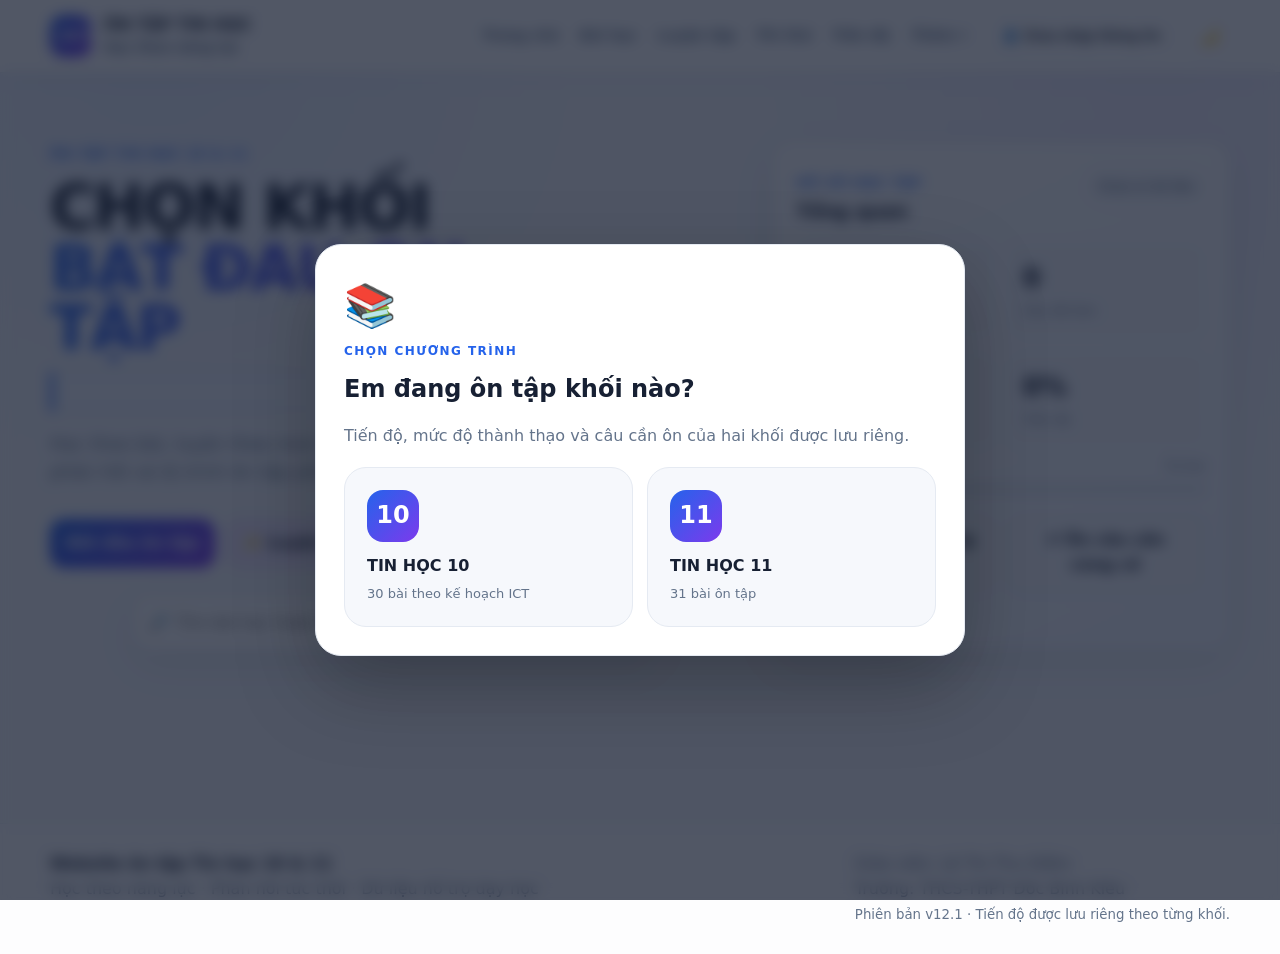
==== commit 4b02fa60: "Cập nhật v12.3.1 - chỉnh tiêu đề và chữ chạy" ====
--- a/index.html
+++ b/index.html
@@ -44,13 +44,13 @@
           <div class="hero-copy">
             <span class="eyebrow" id="heroEyebrow">ÔN TẬP TIN HỌC 10 & 11</span>
             <h1 id="heroTitle">CHỌN KHỐI<br><span class="gradient">BẮT ĐẦU ÔN TẬP</span></h1>
-            <p id="heroText">Học theo bài, luyện theo mức độ, nhận phản hồi và lộ trình ôn tập phù hợp.</p>
-            <div class="hero-slogan" aria-hidden="true">
+            <div class="hero-slogan" aria-label="Thông điệp ôn tập">
               <span>Học đúng phần cần học</span>
               <span>Ôn đúng nội dung còn yếu</span>
               <span>Luyện theo bài · theo chủ đề · theo mức độ</span>
               <span>Theo dõi tiến bộ sau mỗi lần làm bài</span>
             </div>
+            <p id="heroText">Học theo bài, luyện theo mức độ, nhận phản hồi và lộ trình ôn tập phù hợp.</p>
           </div>
           <div class="book-showcase" aria-label="Sách giáo khoa Tin học 10 và Tin học 11">
             <figure class="book-card book-card-10">
--- a/style.css
+++ b/style.css
@@ -102,11 +102,16 @@
 @media(max-width:760px){.question-nav-grid{grid-template-columns:repeat(6,1fr)}.question-nav-head{align-items:flex-start;flex-direction:column}.quiz-actions{gap:10px;align-items:flex-end}.quiz-action-right{justify-content:flex-end}}
 @media(max-width:460px){.question-nav-grid{grid-template-columns:repeat(5,1fr)}.quiz-actions{flex-direction:column-reverse;align-items:stretch}.quiz-actions>.btn,.quiz-action-right,.quiz-action-right .btn{width:100%}.quiz-action-right{display:grid;grid-template-columns:1fr}.submit-gate-actions{display:grid}.submit-gate-actions .btn{width:100%}}
 
-/* ===== v12.3 · Hero có bìa SGK + slogan chuyển động nhẹ ===== */
-.hero-intro-grid{display:grid;grid-template-columns:minmax(0,1fr) 238px;gap:22px;align-items:center}
-.hero-copy{min-width:0}.hero-copy h1{font-size:clamp(38px,5vw,66px)}
-.book-showcase{display:flex;align-items:flex-end;justify-content:center;gap:10px;min-height:268px;padding:8px 0 4px;perspective:900px}
-.book-card{width:108px;margin:0;text-align:center;position:relative;transition:transform .28s ease,filter .28s ease;transform-origin:50% 90%}
+/* ===== v12.3.1 · Hero bìa SGK + chữ chạy rõ + tiêu đề 1 dòng ===== */
+.hero-intro-grid{position:relative;display:block;min-height:342px}
+.hero-copy{min-width:0}
+.hero-copy h1{font-size:clamp(42px,5.15vw,62px);line-height:.98;letter-spacing:-.035em;margin-bottom:12px}
+#heroTitle{white-space:nowrap}
+#heroTitle .gradient{display:block;white-space:normal;max-width:560px}
+#heroText{max-width:370px;margin-top:18px}
+
+.book-showcase{position:absolute;right:0;top:178px;display:flex;align-items:flex-end;justify-content:center;gap:10px;width:224px;min-height:0;padding:4px 0;perspective:900px}
+.book-card{width:104px;margin:0;text-align:center;position:relative;transition:transform .28s ease,filter .28s ease;transform-origin:50% 90%}
 .book-card img{display:block;width:100%;height:auto;border-radius:11px;box-shadow:0 16px 32px rgba(15,23,42,.18),0 4px 10px rgba(15,23,42,.10);border:1px solid color-mix(in srgb,var(--line) 70%,transparent);animation:bookFloat 5.2s ease-in-out infinite;will-change:transform}
 .book-card-11 img{animation-delay:-2.6s}.book-card-10{transform:rotate(-2deg)}.book-card-11{transform:rotate(2deg)}
 .book-card figcaption{margin-top:8px;font-size:12px;font-weight:900;color:var(--muted);letter-spacing:.02em}
@@ -114,13 +119,44 @@
 .book-card:hover img{animation-play-state:paused;box-shadow:0 22px 42px rgba(15,23,42,.24),0 7px 15px rgba(15,23,42,.12)}
 @keyframes bookFloat{0%,100%{transform:translateY(0) rotateZ(0deg)}50%{transform:translateY(-8px) rotateZ(.35deg)}}
 
-.hero-slogan{position:relative;margin-top:14px;height:32px;max-width:560px;overflow:hidden;border-left:4px solid var(--brand);padding-left:12px;color:var(--brand);font-weight:900;font-size:15px;line-height:32px}
-.hero-slogan span{position:absolute;left:12px;right:0;top:0;opacity:0;white-space:nowrap;overflow:hidden;text-overflow:ellipsis;transform:translateY(10px);animation:sloganCycle 14s ease-in-out infinite}
-.hero-slogan span:nth-child(2){animation-delay:3.5s}.hero-slogan span:nth-child(3){animation-delay:7s}.hero-slogan span:nth-child(4){animation-delay:10.5s}
-@keyframes sloganCycle{0%{opacity:0;transform:translateY(10px)}5%,20%{opacity:1;transform:translateY(0)}25%,100%{opacity:0;transform:translateY(-10px)}}
+/* Dòng chữ chạy đặt ngay dưới tiêu đề để luôn nhìn thấy */
+.hero-slogan{position:relative;margin:12px 0 0;height:40px;max-width:560px;overflow:hidden;border:1px solid color-mix(in srgb,var(--brand) 20%,var(--line));border-left:4px solid var(--brand);border-radius:0 13px 13px 0;background:color-mix(in srgb,var(--brand) 6%,var(--card));color:var(--brand);font-weight:900;font-size:15px;line-height:40px}
+.hero-slogan span{position:absolute;left:12px;right:12px;top:0;opacity:0;white-space:nowrap;will-change:transform,opacity;animation:sloganMarquee 16s linear infinite}
+.hero-slogan span:nth-child(2){animation-delay:4s}.hero-slogan span:nth-child(3){animation-delay:8s}.hero-slogan span:nth-child(4){animation-delay:12s}
+@keyframes sloganMarquee{0%{opacity:0;transform:translateX(110%)}2%{opacity:1}21%{opacity:1;transform:translateX(-110%)}23%,100%{opacity:0;transform:translateX(-120%)}}
 
-@media(max-width:1080px){.hero-intro-grid{grid-template-columns:minmax(0,1fr) 194px}.book-showcase{min-height:228px;gap:8px}.book-card{width:88px}.hero-copy h1{font-size:clamp(36px,5.2vw,60px)}}
-@media(max-width:900px){.hero-intro-grid{grid-template-columns:minmax(0,1fr) 230px}.book-card{width:104px}}
-@media(max-width:700px){.hero-intro-grid{grid-template-columns:1fr}.book-showcase{min-height:0;justify-content:flex-start;padding:8px 2px 2px}.book-card{width:92px}.hero-slogan{font-size:14px;max-width:100%}}
-@media(max-width:420px){.book-card{width:82px}.book-showcase{gap:8px}.hero-slogan{height:30px;line-height:30px}.hero-slogan span{white-space:normal;line-height:1.2;padding-top:6px}}
-@media(prefers-reduced-motion:reduce){.book-card img,.hero-slogan span{animation:none!important}.hero-slogan span{opacity:0}.hero-slogan span:first-child{opacity:1;transform:none}.book-card:hover{transform:none}}
+@media(max-width:1080px){
+  .hero-intro-grid{min-height:326px}
+  .hero-copy h1{font-size:clamp(40px,4.9vw,56px)}
+  .book-showcase{top:172px;width:210px;gap:8px}
+  .book-card{width:96px}
+  #heroText{max-width:350px}
+}
+@media(max-width:900px){
+  .hero-intro-grid{min-height:310px}
+  .hero-copy h1{font-size:clamp(38px,5.4vw,52px)}
+  .book-showcase{top:166px;width:198px}
+  .book-card{width:92px}
+  #heroText{max-width:330px}
+}
+@media(max-width:700px){
+  .hero-intro-grid{min-height:0}
+  #heroTitle{white-space:normal}
+  #heroTitle .gradient{max-width:none}
+  .hero-copy h1{font-size:clamp(38px,11vw,52px)}
+  #heroText{max-width:none}
+  .book-showcase{position:static;width:auto;min-height:0;justify-content:flex-start;padding:12px 2px 2px}
+  .book-card{width:92px}
+  .hero-slogan{font-size:14px;max-width:100%}
+}
+@media(max-width:420px){
+  .book-card{width:82px}.book-showcase{gap:8px}
+  .hero-slogan{height:38px;line-height:38px}
+  .hero-slogan span{left:10px;right:10px}
+}
+@media(prefers-reduced-motion:reduce){
+  .book-card img,.hero-slogan span{animation:none!important}
+  .hero-slogan span{opacity:0}.hero-slogan span:first-child{opacity:1;transform:none}
+  .book-card:hover{transform:none}
+}
+
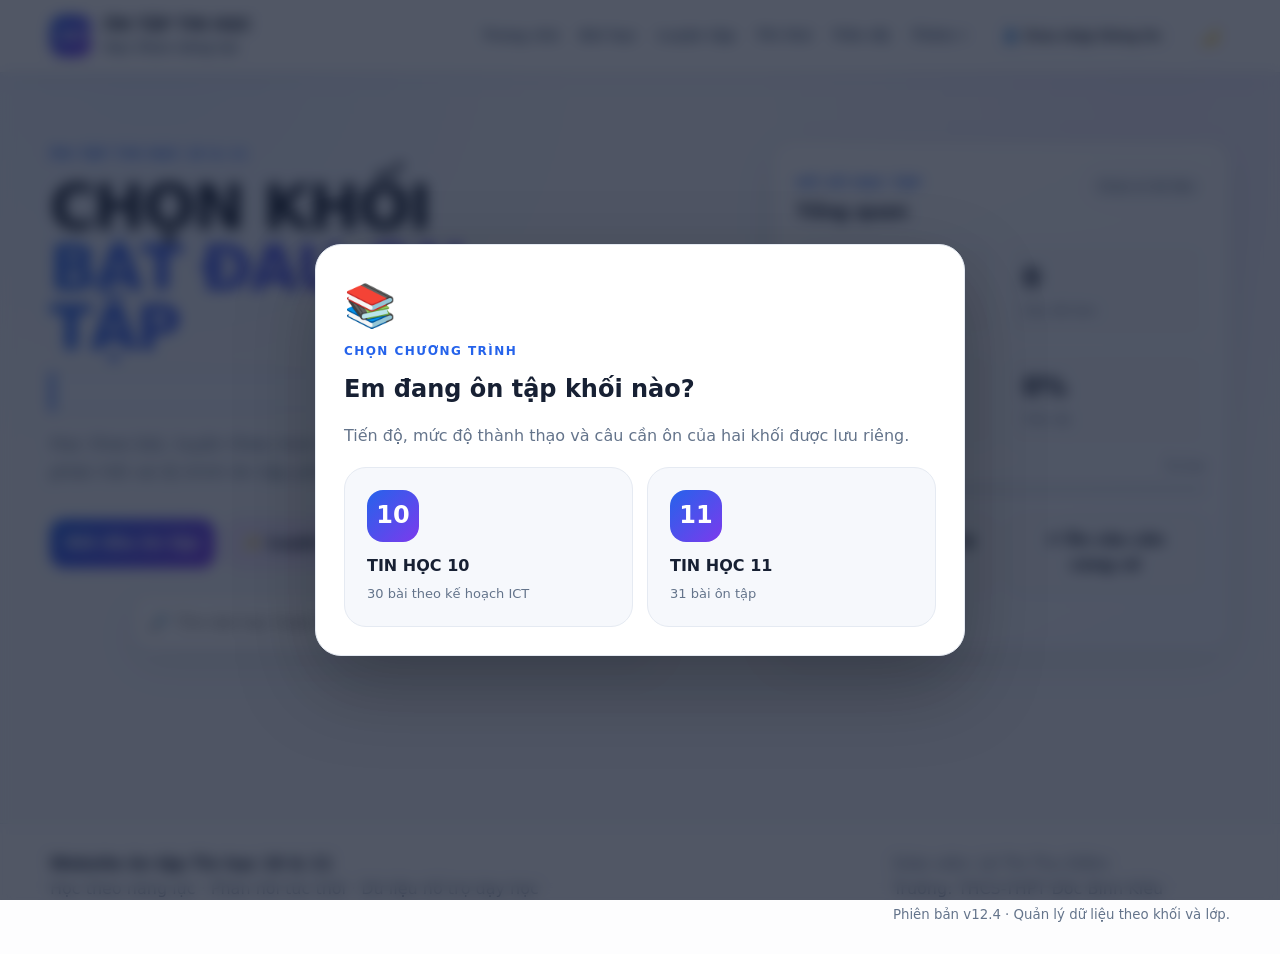
==== commit ec0177bf: "Cập nhật v12.4 - chuẩn hóa quản lý học sinh theo lớp" ====
--- a/index.html
+++ b/index.html
@@ -45,10 +45,12 @@
             <span class="eyebrow" id="heroEyebrow">ÔN TẬP TIN HỌC 10 & 11</span>
             <h1 id="heroTitle">CHỌN KHỐI<br><span class="gradient">BẮT ĐẦU ÔN TẬP</span></h1>
             <div class="hero-slogan" aria-label="Thông điệp ôn tập">
-              <span>Học đúng phần cần học</span>
-              <span>Ôn đúng nội dung còn yếu</span>
-              <span>Luyện theo bài · theo chủ đề · theo mức độ</span>
-              <span>Theo dõi tiến bộ sau mỗi lần làm bài</span>
+              <div class="hero-slogan-track">
+                <span>Học đúng phần cần học</span><i>✦</i>
+                <span>Ôn đúng nội dung còn yếu</span><i>✦</i>
+                <span>Luyện theo bài · theo chủ đề · theo mức độ</span><i>✦</i>
+                <span>Theo dõi tiến bộ sau mỗi lần làm bài</span>
+              </div>
             </div>
             <p id="heroText">Học theo bài, luyện theo mức độ, nhận phản hồi và lộ trình ôn tập phù hợp.</p>
           </div>
@@ -107,7 +109,7 @@
 </main>
 
 <div id="courseGate" class="student-gate" aria-hidden="true"><div class="student-gate-card course-gate-card"><div class="student-gate-icon">📚</div><span class="eyebrow">CHỌN CHƯƠNG TRÌNH</span><h2>Em đang ôn tập khối nào?</h2><p>Tiến độ, mức độ thành thạo và câu cần ôn của hai khối được lưu riêng.</p><div class="course-choice-grid"><button class="course-choice" data-grade="10"><b>10</b><strong>TIN HỌC 10</strong><span>30 bài theo kế hoạch ICT</span></button><button class="course-choice" data-grade="11"><b>11</b><strong>TIN HỌC 11</strong><span>31 bài ôn tập</span></button></div></div></div>
-<div id="studentGate" class="student-gate" aria-hidden="true"><div class="student-gate-card"><div class="student-gate-icon">🎓</div><span class="eyebrow">XÁC NHẬN HỌC SINH</span><h2>Nhập thông tin trước khi bắt đầu</h2><p>Thông tin được dùng để ghi nhận kết quả học tập và gửi về giáo viên.</p><label class="field-label" for="gateName">Họ và tên <b>*</b></label><input id="gateName" class="text-input" autocomplete="name" placeholder="Ví dụ: Nguyễn Văn An"><label class="field-label" for="gateClass">Lớp <b>*</b></label><input id="gateClass" class="text-input" placeholder="Ví dụ: 10A1 hoặc 11A1"><label class="field-label" for="gateCode">Mã học sinh / Số thứ tự <span>(nếu có)</span></label><input id="gateCode" class="text-input" placeholder="Ví dụ: 12"><div id="gateError" class="gate-error"></div><button id="gateSaveBtn" class="btn primary gate-save" type="button">Lưu thông tin và vào học</button><small>Có thể bấm tên học sinh trên thanh trên cùng để sửa.</small></div></div>
+<div id="studentGate" class="student-gate" aria-hidden="true"><div class="student-gate-card"><div class="student-gate-icon">🎓</div><span class="eyebrow">XÁC NHẬN HỌC SINH</span><h2>Nhập thông tin trước khi bắt đầu</h2><p>Thông tin được dùng để ghi nhận kết quả học tập và gửi về giáo viên.</p><label class="field-label" for="gateName">Họ và tên <b>*</b></label><input id="gateName" class="text-input" autocomplete="name" placeholder="Ví dụ: Nguyễn Văn An"><label class="field-label" for="gateClass">Lớp <b>*</b></label><select id="gateClass" class="text-input"><option value="">-- Chọn lớp --</option></select><small id="gateClassHint" class="field-help">Danh sách lớp được giới hạn theo khối đang học để dữ liệu gửi về giáo viên thống nhất.</small><label class="field-label" for="gateCode">Mã học sinh / Số thứ tự <span>(nếu có)</span></label><input id="gateCode" class="text-input" placeholder="Ví dụ: 12"><div id="gateError" class="gate-error"></div><button id="gateSaveBtn" class="btn primary gate-save" type="button">Lưu thông tin và vào học</button><small>Có thể bấm tên học sinh trên thanh trên cùng để sửa.</small></div></div>
 
 <div id="submitGate" class="submit-gate" aria-hidden="true">
   <div class="submit-gate-card">
@@ -124,7 +126,7 @@
 </div>
 <iframe id="resultSink" name="resultSink" class="result-sink" title="Kênh gửi kết quả"></iframe>
 
-<footer class="footer"><div class="container"><div><b id="footerCourse">Website ôn tập Tin học 10 & 11</b><br><span>Học theo năng lực · Phản hồi tức thời · Dữ liệu hỗ trợ dạy học</span></div><div>Giáo viên: Lê Thị Thu Diễm<br>Trường: THCS-THPT Đốc Binh Kiều<br><small>Phiên bản v12.1 · Tiến độ được lưu riêng theo từng khối.</small></div></div></footer>
+<footer class="footer"><div class="container"><div><b id="footerCourse">Website ôn tập Tin học 10 & 11</b><br><span>Học theo năng lực · Phản hồi tức thời · Dữ liệu hỗ trợ dạy học</span></div><div>Giáo viên: Lê Thị Thu Diễm<br>Trường: THCS-THPT Đốc Binh Kiều<br><small>Phiên bản v12.4 · Quản lý dữ liệu theo khối và lớp.</small></div></div></footer>
 
-<script src="config.js"></script><script src="tin11-lessons.js"></script><script src="tin11-questions.js"></script><script src="capture-tin11.js"></script><script src="tin10-data.js"></script><script src="courses.js"></script><script src="storage.js"></script><script src="app.js"></script>
+<script src="config.js"></script><script src="school-classes.js"></script><script src="tin11-lessons.js"></script><script src="tin11-questions.js"></script><script src="capture-tin11.js"></script><script src="tin10-data.js"></script><script src="courses.js"></script><script src="storage.js"></script><script src="app.js"></script>
 </body></html>
--- a/style.css
+++ b/style.css
@@ -121,9 +121,11 @@
 
 /* Dòng chữ chạy đặt ngay dưới tiêu đề để luôn nhìn thấy */
 .hero-slogan{position:relative;margin:12px 0 0;height:40px;max-width:560px;overflow:hidden;border:1px solid color-mix(in srgb,var(--brand) 20%,var(--line));border-left:4px solid var(--brand);border-radius:0 13px 13px 0;background:color-mix(in srgb,var(--brand) 6%,var(--card));color:var(--brand);font-weight:900;font-size:15px;line-height:40px}
-.hero-slogan span{position:absolute;left:12px;right:12px;top:0;opacity:0;white-space:nowrap;will-change:transform,opacity;animation:sloganMarquee 16s linear infinite}
-.hero-slogan span:nth-child(2){animation-delay:4s}.hero-slogan span:nth-child(3){animation-delay:8s}.hero-slogan span:nth-child(4){animation-delay:12s}
-@keyframes sloganMarquee{0%{opacity:0;transform:translateX(110%)}2%{opacity:1}21%{opacity:1;transform:translateX(-110%)}23%,100%{opacity:0;transform:translateX(-120%)}}
+.hero-slogan-track{display:flex;align-items:center;gap:24px;width:max-content;white-space:nowrap;padding-left:100%;will-change:transform;animation:sloganTicker 24s linear infinite reverse!important}
+.hero-slogan-track span{position:static;opacity:1;white-space:nowrap;animation:none!important}
+.hero-slogan-track i{font-style:normal;font-size:11px;opacity:.55}
+.hero-slogan:hover .hero-slogan-track{animation-play-state:paused}
+@keyframes sloganTicker{from{transform:translateX(0)}to{transform:translateX(-100%)}}
 
 @media(max-width:1080px){
   .hero-intro-grid{min-height:326px}
@@ -152,11 +154,11 @@
 @media(max-width:420px){
   .book-card{width:82px}.book-showcase{gap:8px}
   .hero-slogan{height:38px;line-height:38px}
-  .hero-slogan span{left:10px;right:10px}
 }
 @media(prefers-reduced-motion:reduce){
-  .book-card img,.hero-slogan span{animation:none!important}
-  .hero-slogan span{opacity:0}.hero-slogan span:first-child{opacity:1;transform:none}
+  .book-card img{animation:none!important}
   .book-card:hover{transform:none}
 }
 
+
+.field-help{display:block!important;text-align:left!important;margin:6px 0 0!important;font-size:12px!important;color:var(--muted)!important;line-height:1.45}.student-gate-card select.text-input{appearance:auto;cursor:pointer}
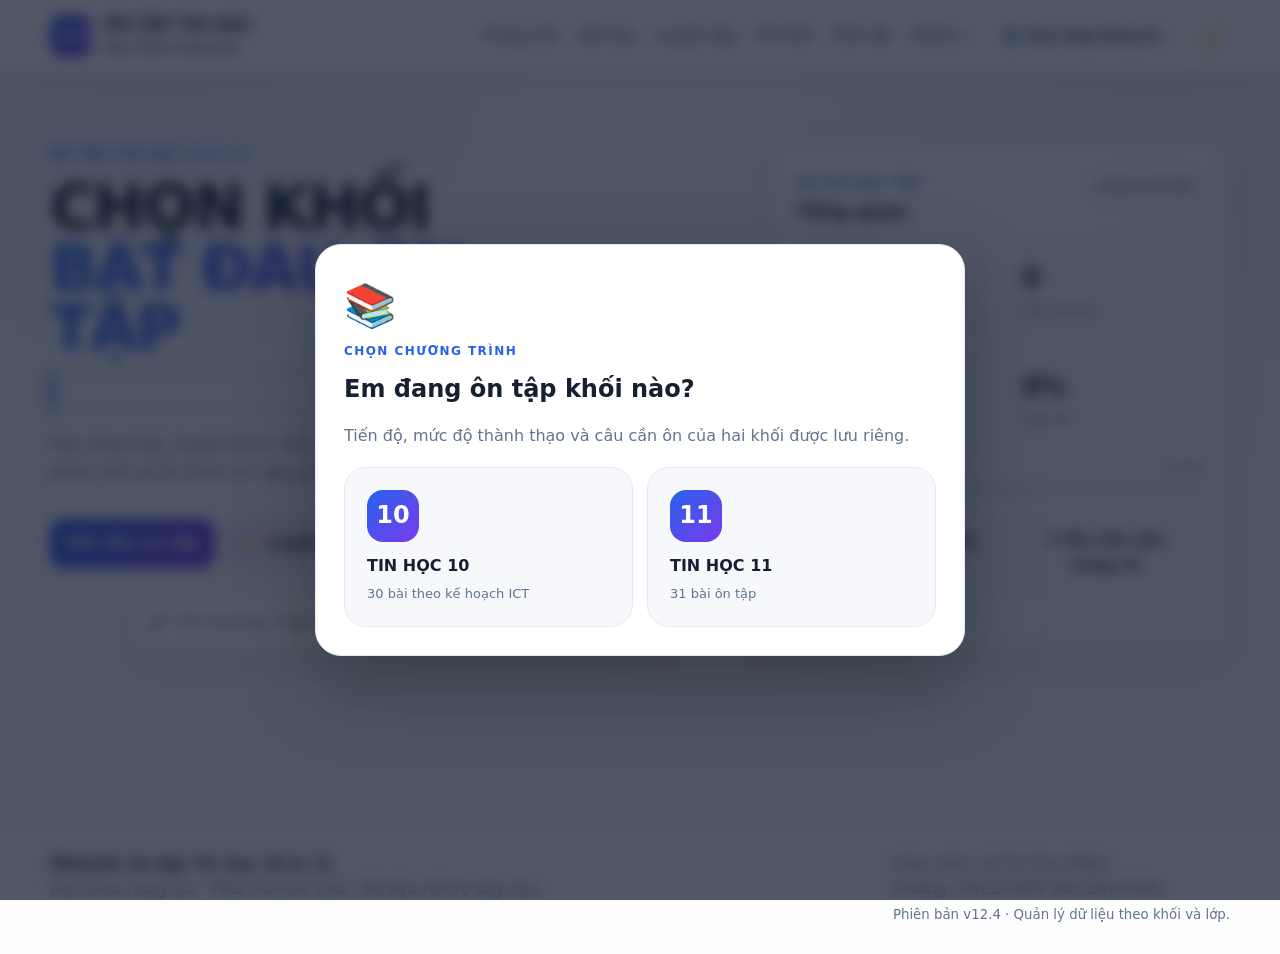
==== commit 11af8a1d: "Cập nhật v12.4.1 - thêm chọn khối trước lớp" ====
--- a/index.html
+++ b/index.html
@@ -109,7 +109,7 @@
 </main>
 
 <div id="courseGate" class="student-gate" aria-hidden="true"><div class="student-gate-card course-gate-card"><div class="student-gate-icon">📚</div><span class="eyebrow">CHỌN CHƯƠNG TRÌNH</span><h2>Em đang ôn tập khối nào?</h2><p>Tiến độ, mức độ thành thạo và câu cần ôn của hai khối được lưu riêng.</p><div class="course-choice-grid"><button class="course-choice" data-grade="10"><b>10</b><strong>TIN HỌC 10</strong><span>30 bài theo kế hoạch ICT</span></button><button class="course-choice" data-grade="11"><b>11</b><strong>TIN HỌC 11</strong><span>31 bài ôn tập</span></button></div></div></div>
-<div id="studentGate" class="student-gate" aria-hidden="true"><div class="student-gate-card"><div class="student-gate-icon">🎓</div><span class="eyebrow">XÁC NHẬN HỌC SINH</span><h2>Nhập thông tin trước khi bắt đầu</h2><p>Thông tin được dùng để ghi nhận kết quả học tập và gửi về giáo viên.</p><label class="field-label" for="gateName">Họ và tên <b>*</b></label><input id="gateName" class="text-input" autocomplete="name" placeholder="Ví dụ: Nguyễn Văn An"><label class="field-label" for="gateClass">Lớp <b>*</b></label><select id="gateClass" class="text-input"><option value="">-- Chọn lớp --</option></select><small id="gateClassHint" class="field-help">Danh sách lớp được giới hạn theo khối đang học để dữ liệu gửi về giáo viên thống nhất.</small><label class="field-label" for="gateCode">Mã học sinh / Số thứ tự <span>(nếu có)</span></label><input id="gateCode" class="text-input" placeholder="Ví dụ: 12"><div id="gateError" class="gate-error"></div><button id="gateSaveBtn" class="btn primary gate-save" type="button">Lưu thông tin và vào học</button><small>Có thể bấm tên học sinh trên thanh trên cùng để sửa.</small></div></div>
+<div id="studentGate" class="student-gate" aria-hidden="true"><div class="student-gate-card"><div class="student-gate-icon">🎓</div><span class="eyebrow">XÁC NHẬN HỌC SINH</span><h2>Nhập thông tin trước khi bắt đầu</h2><p>Thông tin được dùng để ghi nhận kết quả học tập và gửi về giáo viên.</p><label class="field-label" for="gateName">Họ và tên <b>*</b></label><input id="gateName" class="text-input" autocomplete="name" placeholder="Ví dụ: Nguyễn Văn An"><label class="field-label" for="gateGrade">Khối <b>*</b></label><select id="gateGrade" class="text-input"><option value="10">Khối 10</option><option value="11">Khối 11</option></select><label class="field-label" for="gateClass">Lớp <b>*</b></label><select id="gateClass" class="text-input"><option value="">-- Chọn lớp --</option></select><small id="gateClassHint" class="field-help">Chọn khối trước, sau đó chọn lớp tương ứng.</small><label class="field-label" for="gateCode">Mã học sinh / Số thứ tự <span>(nếu có)</span></label><input id="gateCode" class="text-input" placeholder="Ví dụ: 12"><div id="gateError" class="gate-error"></div><button id="gateSaveBtn" class="btn primary gate-save" type="button">Lưu thông tin và vào học</button><small>Có thể bấm tên học sinh trên thanh trên cùng để sửa.</small></div></div>
 
 <div id="submitGate" class="submit-gate" aria-hidden="true">
   <div class="submit-gate-card">
--- a/style.css
+++ b/style.css
@@ -31,7 +31,7 @@
 .student-badge{border:1px solid var(--line);background:var(--card);color:var(--text);border-radius:999px;padding:9px 12px;font-size:12px;font-weight:800;max-width:230px;white-space:nowrap;overflow:hidden;text-overflow:ellipsis;cursor:pointer}
 .student-gate{position:fixed;inset:0;background:rgba(15,23,42,.72);backdrop-filter:blur(7px);z-index:9999;display:none;align-items:center;justify-content:center;padding:20px}
 .student-gate.show{display:flex}.gate-open{overflow:hidden}
-.student-gate-card{width:min(520px,100%);background:var(--card);border:1px solid var(--line);border-radius:26px;padding:28px;box-shadow:0 30px 80px rgba(0,0,0,.28)}
+.student-gate-card{width:min(520px,100%);max-height:calc(100vh - 32px);overflow-y:auto;background:var(--card);border:1px solid var(--line);border-radius:26px;padding:28px;box-shadow:0 30px 80px rgba(0,0,0,.28)}
 .student-gate-card h2{margin:8px 0}.student-gate-card p{color:var(--muted);line-height:1.55}.student-gate-card small{display:block;color:var(--muted);margin-top:12px;text-align:center}
 .student-gate-icon{font-size:42px}.student-gate-card .field-label b{color:#dc2626}.student-gate-card .field-label span{font-weight:500;color:var(--muted)}
 .gate-error{min-height:22px;margin-top:10px;color:#dc2626;font-weight:700;font-size:13px}.gate-save{width:100%;margin-top:6px}
@@ -162,3 +162,6 @@
 
 
 .field-help{display:block!important;text-align:left!important;margin:6px 0 0!important;font-size:12px!important;color:var(--muted)!important;line-height:1.45}.student-gate-card select.text-input{appearance:auto;cursor:pointer}
+
+/* v12.4.1: compact profile form after adding Grade selector */
+.student-gate-card .field-label{margin:10px 0 5px}
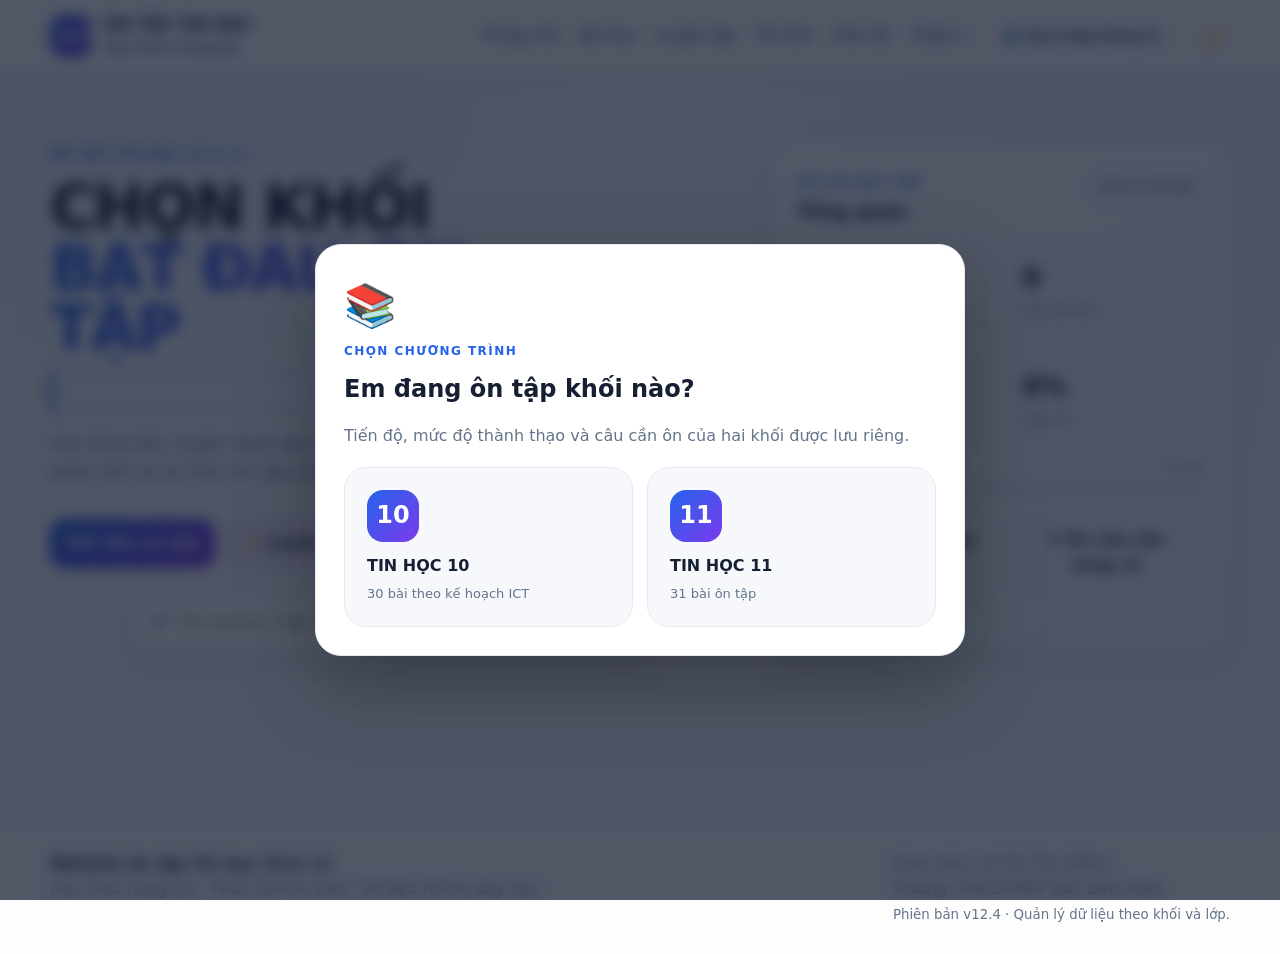
==== commit c0679555: "Cập nhật v12.4.2 - sắp xếp lại thông tin học sinh" ====
--- a/index.html
+++ b/index.html
@@ -109,7 +109,7 @@
 </main>
 
 <div id="courseGate" class="student-gate" aria-hidden="true"><div class="student-gate-card course-gate-card"><div class="student-gate-icon">📚</div><span class="eyebrow">CHỌN CHƯƠNG TRÌNH</span><h2>Em đang ôn tập khối nào?</h2><p>Tiến độ, mức độ thành thạo và câu cần ôn của hai khối được lưu riêng.</p><div class="course-choice-grid"><button class="course-choice" data-grade="10"><b>10</b><strong>TIN HỌC 10</strong><span>30 bài theo kế hoạch ICT</span></button><button class="course-choice" data-grade="11"><b>11</b><strong>TIN HỌC 11</strong><span>31 bài ôn tập</span></button></div></div></div>
-<div id="studentGate" class="student-gate" aria-hidden="true"><div class="student-gate-card"><div class="student-gate-icon">🎓</div><span class="eyebrow">XÁC NHẬN HỌC SINH</span><h2>Nhập thông tin trước khi bắt đầu</h2><p>Thông tin được dùng để ghi nhận kết quả học tập và gửi về giáo viên.</p><label class="field-label" for="gateName">Họ và tên <b>*</b></label><input id="gateName" class="text-input" autocomplete="name" placeholder="Ví dụ: Nguyễn Văn An"><label class="field-label" for="gateGrade">Khối <b>*</b></label><select id="gateGrade" class="text-input"><option value="10">Khối 10</option><option value="11">Khối 11</option></select><label class="field-label" for="gateClass">Lớp <b>*</b></label><select id="gateClass" class="text-input"><option value="">-- Chọn lớp --</option></select><small id="gateClassHint" class="field-help">Chọn khối trước, sau đó chọn lớp tương ứng.</small><label class="field-label" for="gateCode">Mã học sinh / Số thứ tự <span>(nếu có)</span></label><input id="gateCode" class="text-input" placeholder="Ví dụ: 12"><div id="gateError" class="gate-error"></div><button id="gateSaveBtn" class="btn primary gate-save" type="button">Lưu thông tin và vào học</button><small>Có thể bấm tên học sinh trên thanh trên cùng để sửa.</small></div></div>
+<div id="studentGate" class="student-gate" aria-hidden="true"><div class="student-gate-card"><div class="student-gate-icon">🎓</div><span class="eyebrow">XÁC NHẬN HỌC SINH</span><h2>Nhập thông tin trước khi bắt đầu</h2><p>Thông tin được dùng để ghi nhận kết quả học tập và gửi về giáo viên.</p><label class="field-label" for="gateGrade">Khối <b>*</b></label><select id="gateGrade" class="text-input"><option value="10">Khối 10</option><option value="11">Khối 11</option></select><label class="field-label" for="gateClass">Lớp <b>*</b></label><select id="gateClass" class="text-input"><option value="">-- Chọn lớp --</option></select><small id="gateClassHint" class="field-help">Chọn khối trước, sau đó chọn lớp tương ứng.</small><label class="field-label" for="gateCode">Mã học sinh / Số thứ tự <span>(nếu có)</span></label><input id="gateCode" class="text-input" placeholder="Ví dụ: 12"><label class="field-label" for="gateName">Họ và tên <b>*</b></label><input id="gateName" class="text-input" autocomplete="name" placeholder="Ví dụ: Nguyễn Văn An"><div id="gateError" class="gate-error"></div><button id="gateSaveBtn" class="btn primary gate-save" type="button">Lưu thông tin và vào học</button><small>Có thể bấm tên học sinh trên thanh trên cùng để sửa.</small></div></div>
 
 <div id="submitGate" class="submit-gate" aria-hidden="true">
   <div class="submit-gate-card">
